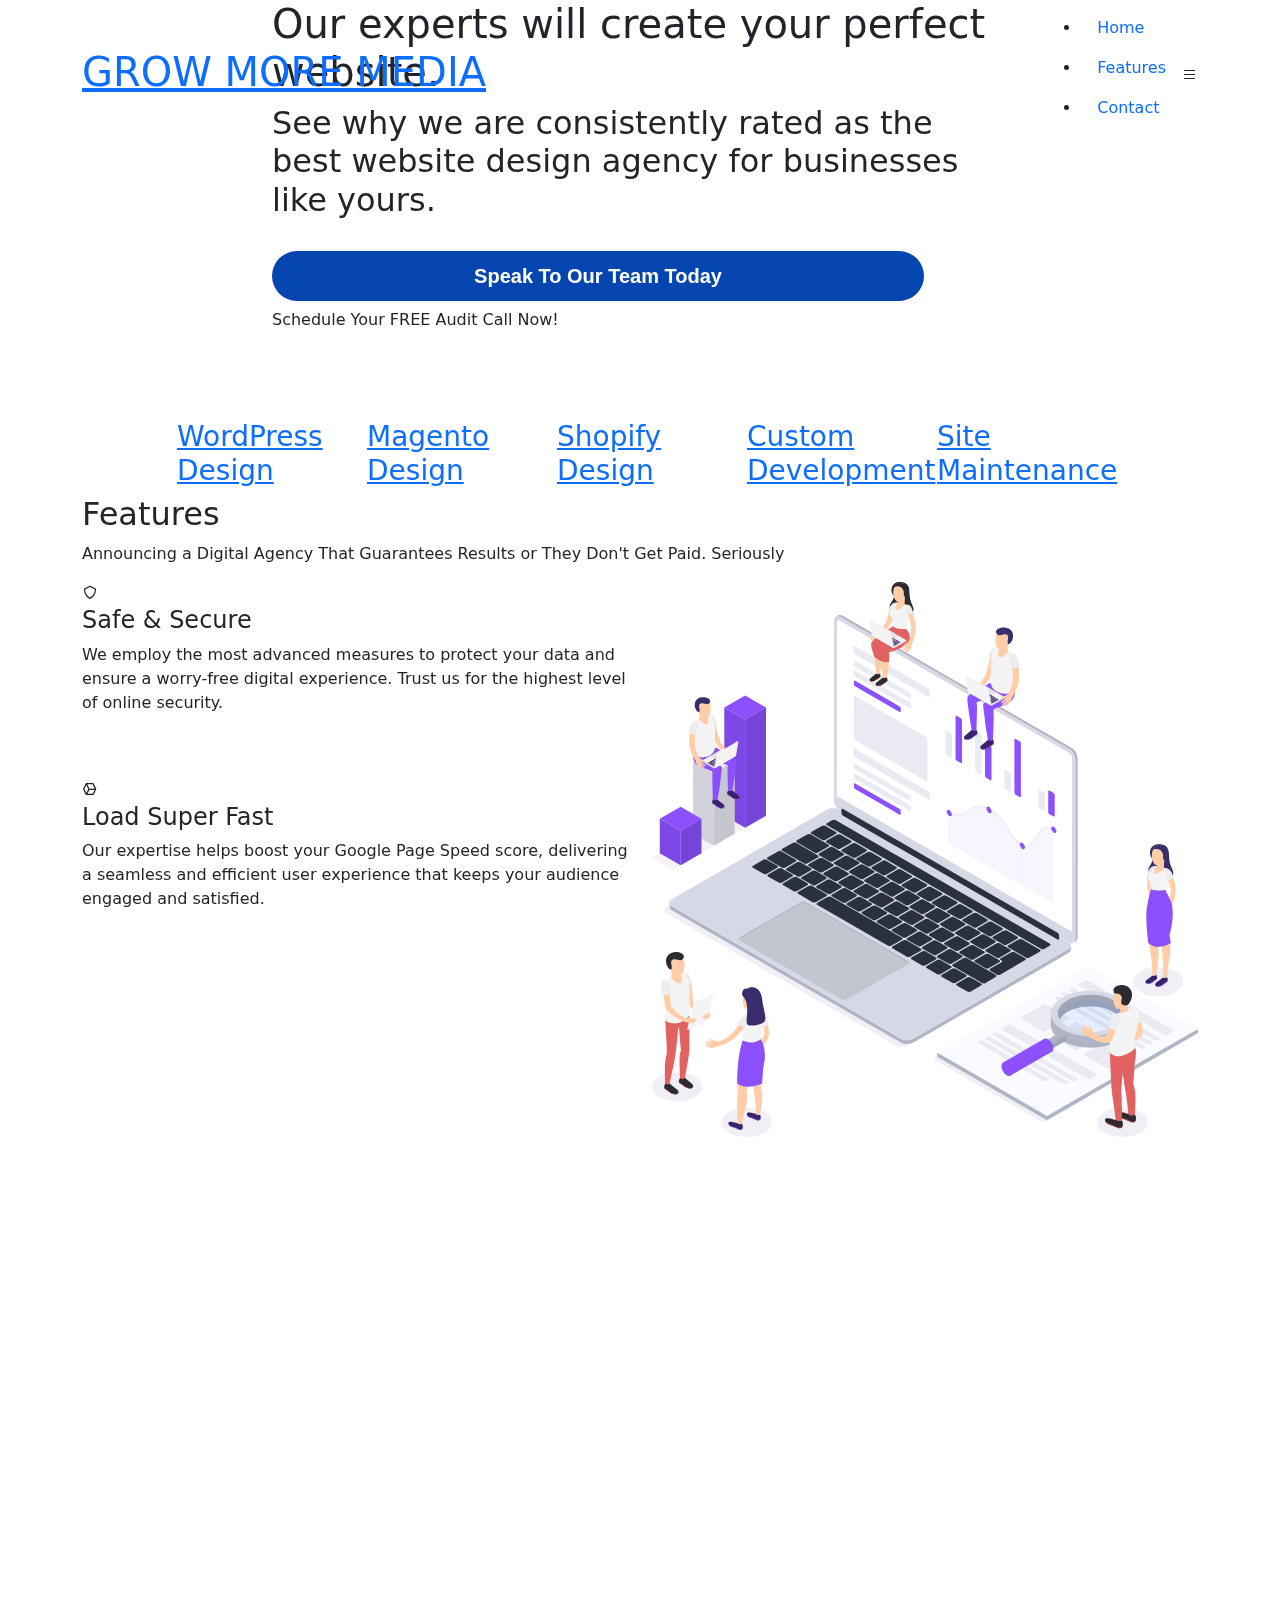
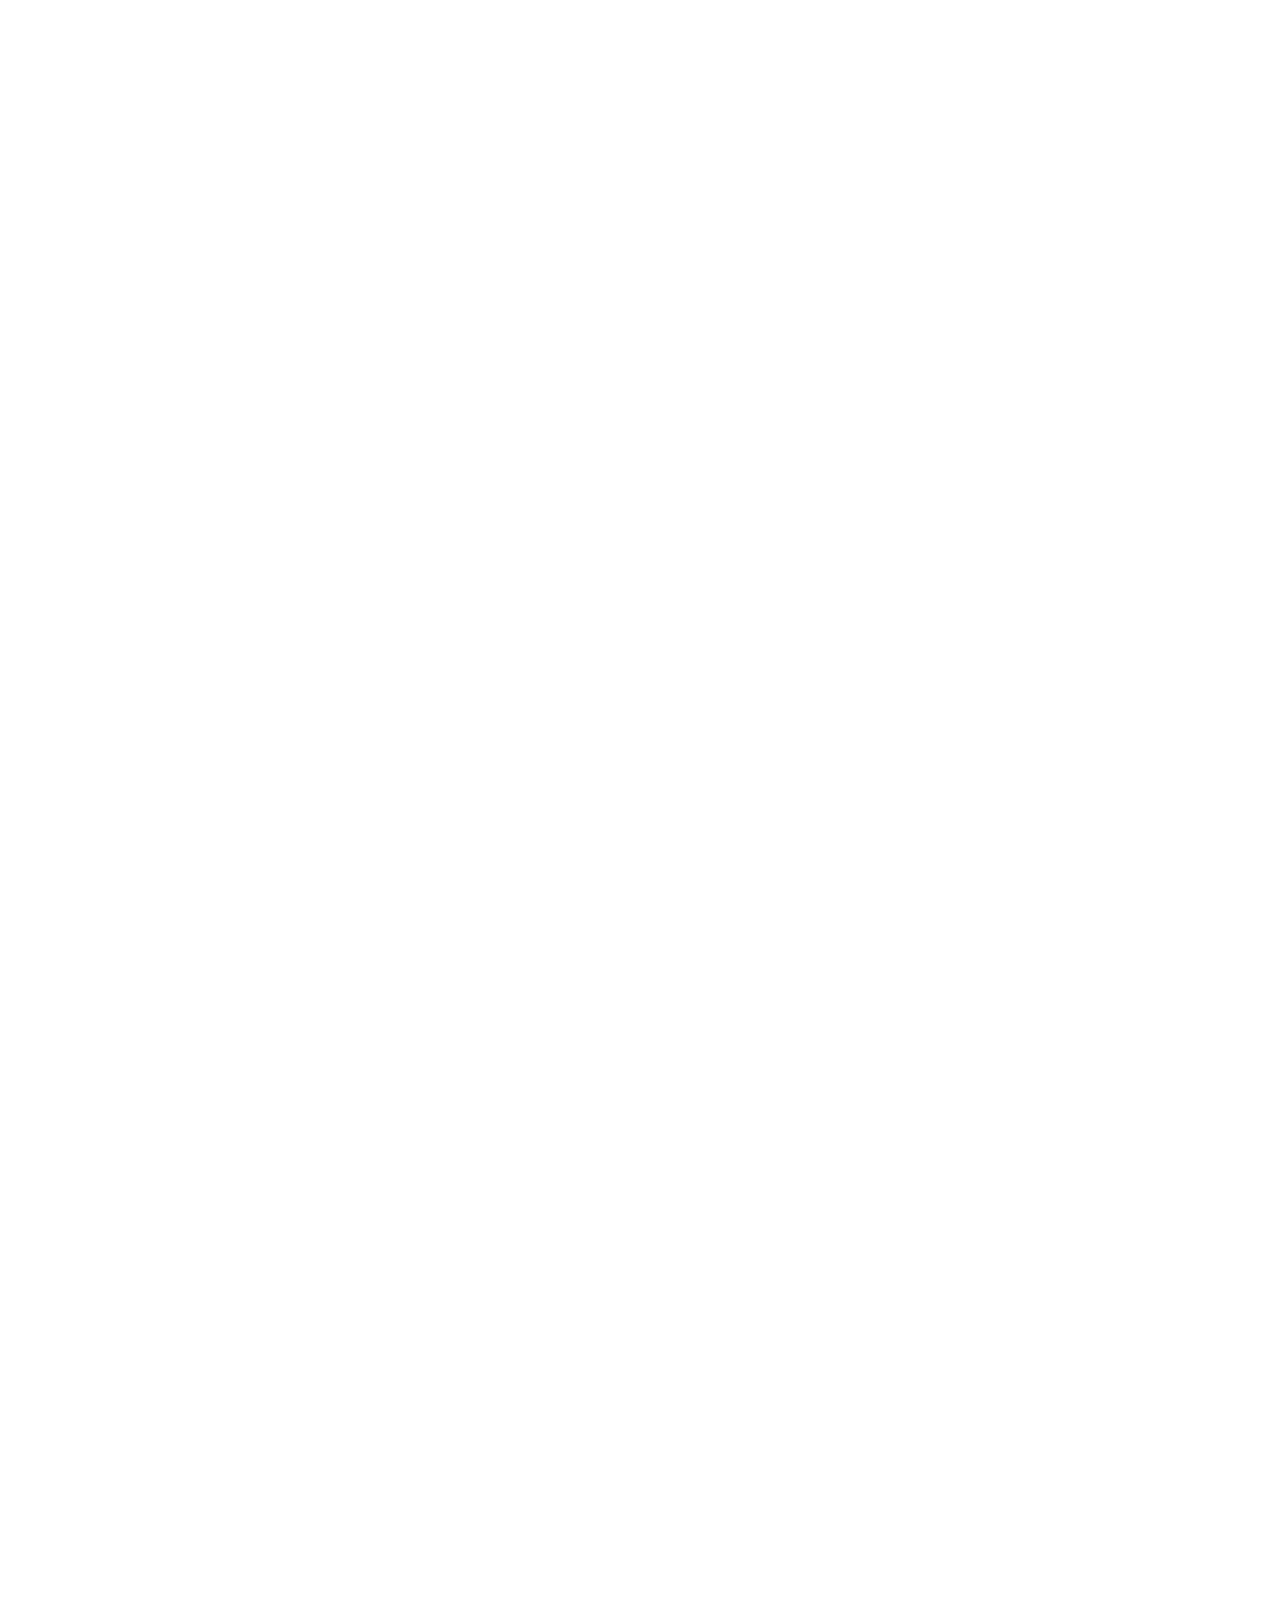
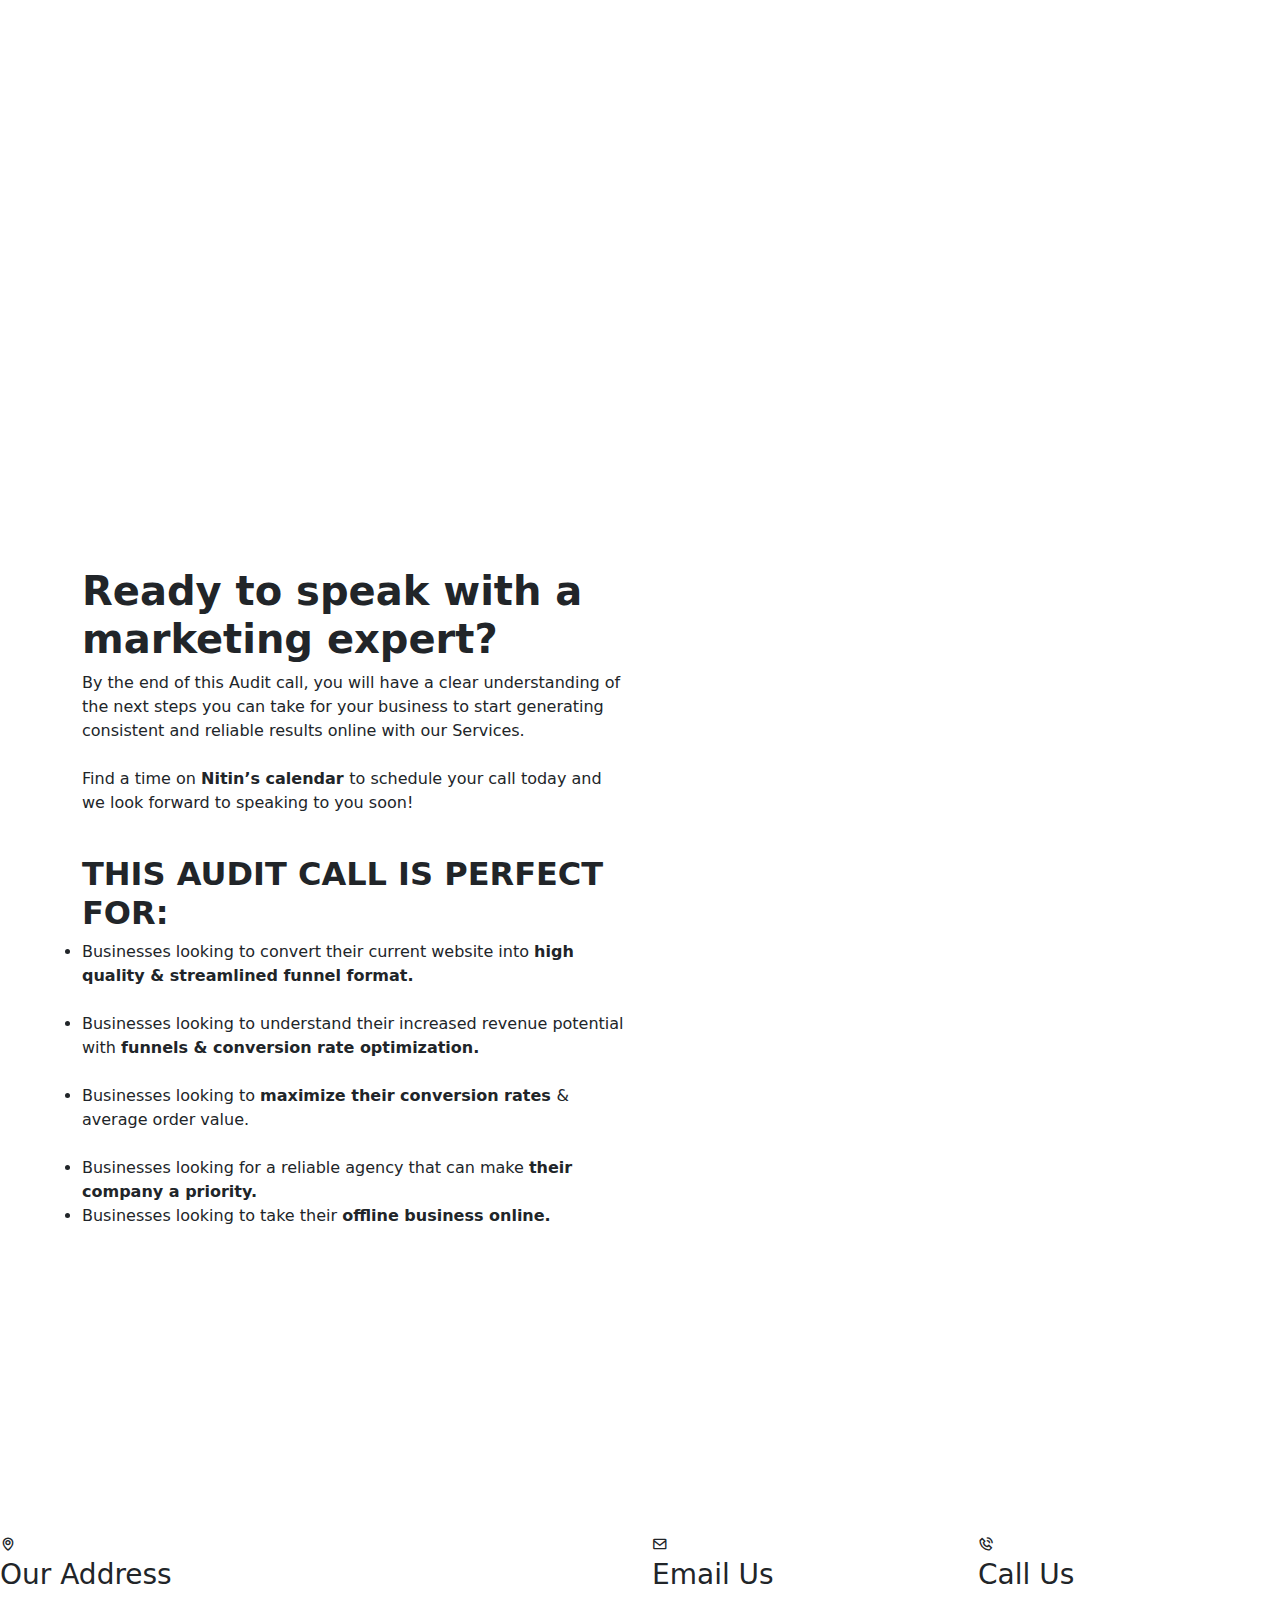
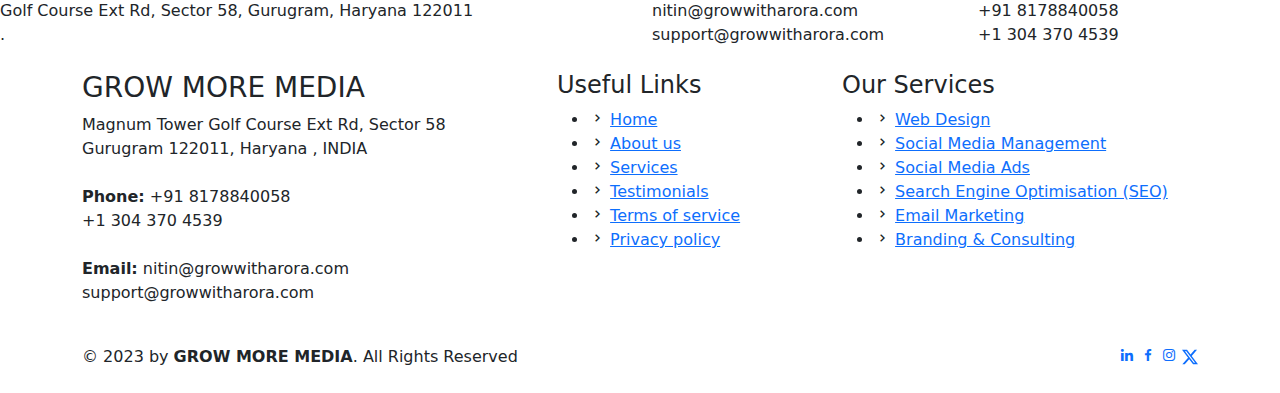
==== ads.html @ 499dd0e8 "Add files via upload" ====
<!DOCTYPE html>
<html lang="en">

<head>
  <meta charset="utf-8">
  <meta content="width=device-width, initial-scale=1.0" name="viewport">

  <title>GROW MORE MEDIA</title>
  <meta content="" name="description">
  <meta content="" name="keywords">

  <!-- Favicons -->
  <link href="assets/img/favicon.png" rel="icon">
  <link href="assets/img/apple-touch-icon.png" rel="apple-touch-icon">

  <!-- Google Fonts -->
  <link href="https://fonts.googleapis.com/css?family=Open+Sans:300,300i,400,400i,600,600i,700,700i|Roboto:300,300i,400,400i,500,500i,600,600i,700,700i|Poppins:300,300i,400,400i,500,500i,600,600i,700,700i" rel="stylesheet">

  <!-- Vendor CSS Files -->
  <link href="assets/vendor/aos/aos.css" rel="stylesheet">
  <link href="assets/vendor/bootstrap/css/bootstrap.min.css" rel="stylesheet">
  <link href="assets/vendor/bootstrap-icons/bootstrap-icons.css" rel="stylesheet">
  <link href="assets/vendor/boxicons/css/boxicons.min.css" rel="stylesheet">
  <link href="assets/vendor/glightbox/css/glightbox.min.css" rel="stylesheet">
  <link href="assets/vendor/swiper/swiper-bundle.min.css" rel="stylesheet">

  <!-- Template Main CSS File -->
  <link href="assets/css/style-1.css" rel="stylesheet">

  <!-- =======================================================
  * Template Name: Techie - v4.7.0
  * Template URL: https://bootstrapmade.com/techie-free-skin-bootstrap-3/
  * Author: BootstrapMade.com
  * License: https://bootstrapmade.com/license/
  ======================================================== -->
</head>

<body>

  <!-- ======= Header ======= -->
  <header id="header" class="fixed-top ">
    <div class="container d-flex align-items-center justify-content-between">
      <h1 class="logo"><a href="index.html">GROW MORE MEDIA</a></h1>
      <!-- Uncomment below if you prefer to use an image logo -->
      <!-- <a href="index.html" class="logo"><img src="assets/img/logo.png" alt="" class="img-fluid"></a>-->

      <nav id="navbar" class="navbar">
        <ul>
          <li><a class="nav-link scrollto active" href="#hero">Home</a></li>
          <li><a class="nav-link scrollto active" href="#features">Features</a></li>
          <li><a class="nav-link scrollto" href="#talk">Contact</a></li>
          
        </ul>
        <i class="bi bi-list mobile-nav-toggle"></i>
      </nav><!-- .navbar -->

    </div>
  </header><!-- End Header -->

   <!-- ======= Hero Section ======= -->
   <section id="hero" class="d-flex align-items-center justify-content-center">
    <div class="container" data-aos="fade-up">

      <div class="row justify-content-center" data-aos="fade-up" data-aos-delay="150">
        <div class="col-xl-8 col-lg-10">
          <h1>Our experts will create your perfect website<span>.</span></h1>
          <h2>See why we are consistently rated as the best website design agency for businesses like yours.</h2>
<br>
          <a href="#talk" target="-blank" style="all:unset;font-family:Helvetica,Arial,sans-serif;display:inline-block;width:75%;white-space:nowrap;overflow:hidden;text-overflow:ellipsis;background-color:#0445AF;color:#FFFFFF;font-size:20px;border-radius:25px;padding:0 50px;font-weight:bold;height:50px;cursor:pointer;line-height:50px;text-align:center;margin:0;text-decoration:none;"> <b> Speak To Our Team Today </b></a>
          <p>Schedule Your FREE Audit Call Now!</p>
        
        </div>
      </div>

      <div class="row gy-4 mt-5 justify-content-center" data-aos="zoom-in" data-aos-delay="250">
        <div class="col-xl-2 col-md-4">
          <div class="icon-box">
            <i class="ri-store-line"></i>
            <h3><a href="">WordPress Design</a></h3>
 
          </div>
        </div>
        <div class="col-xl-2 col-md-4">
          <div class="icon-box">
            <i class="ri-bar-chart-box-line"></i>
            <h3><a href="">Magento Design</a></h3>
          </div>
        </div>
        <div class="col-xl-2 col-md-4">
          <div class="icon-box">
            <i class="ri-calendar-todo-line"></i>
            <h3><a href="">Shopify Design</a></h3>
          </div>
        </div>
        <div class="col-xl-2 col-md-4">
          <div class="icon-box">
            <i class="ri-paint-brush-line"></i>
            <h3><a href="">Custom Development</a></h3>
          </div>
        </div>
        <div class="col-xl-2 col-md-4">
          <div class="icon-box">
            <i class="ri-database-2-line"></i>
            <h3><a href="">Site Maintenance</a></h3>
          </div>
        </div>
      </div>

    </div>
  </section><!-- End Hero -->

  <main id="main">

       
     <!-- ======= Features Section ======= -->
     <section id="features" class="features">
      <div class="container" data-aos="fade-up">

        <div class="section-title">
          <h2>Features</h2>
          <p>Announcing a Digital Agency That Guarantees Results or They Don't Get Paid. Seriously</p>

        </div>

        <div class="row">
          <div class="col-lg-6 order-2 order-lg-1 d-flex flex-column align-items-lg-center">
            <div class="icon-box mt-5 mt-lg-0" data-aos="fade-up" data-aos-delay="100">
              <i class="bx bx-shield"></i>
              <h4>Safe & Secure</h4>
              <p>We employ the most advanced measures to protect your data and ensure a worry-free digital experience. Trust us for the highest level of online security.</p>
            </div>
            <div class="icon-box mt-5" data-aos="fade-up" data-aos-delay="200">
              <i class="bx bx-cube-alt"></i>
              <h4>Load Super Fast</h4>
              <p>Our expertise helps boost your Google Page Speed score, delivering a seamless and efficient user experience that keeps your audience engaged and satisfied.</p>
            </div>
            <div class="icon-box mt-5" data-aos="fade-up" data-aos-delay="300">
              <i class="bi bi-person-workspace"></i>
              <h4>Track Your Visitors</h4>
              <p>Google Analytics gives profound insights into your website's audience. Monitor user behavior, track performance metrics, and make data-driven decisions to enhance your online presence.

              </p>
            </div>
            <div class="icon-box mt-5" data-aos="fade-up" data-aos-delay="400">
              <i class="bi bi-person-circle"></i>
              <h4>Ongoing Support</h4>
              <p>Prefer to be hands-off? Ask about our simple & affordable support plans.
Don't hesitate to send a private message or an email for any inquiry.</p>
            </div>
          </div>
          <div class="image col-lg-6 order-1 order-lg-2 " data-aos="zoom-in" data-aos-delay="100">
            <img src="assets/img/features.svg" alt="" class="img-fluid">
          </div>
        </div>

      </div>
    </section><!-- End Features Section -->

       <!-- ======= About Section ======= -->
       <section id="about" class="about">
        <div class="container" data-aos="fade-up">
  
          <div class="row">
            <div class="col-lg-6  order-lg-1" data-aos="fade-left" data-aos-delay="100">
              <img src="assets/img/about.jpg" class="img-fluid" alt="">
            </div>
            <div class="col-lg-6 pt-4 pt-lg-0  order-lg-2 content" data-aos="fade-right" data-aos-delay="100">
              <h3>Voluptatem dignissimos provident quasi corporis voluptates sit assumenda.</h3>
              <p class="fst-italic">
                Lorem ipsum dolor sit amet, consectetur adipiscing elit, sed do eiusmod tempor incididunt ut labore et dolore
                magna aliqua.
              </p>
              <ul>
                <li><i class="ri-check-double-line"></i> Ullamco laboris nisi ut aliquip ex ea commodo consequat.</li>
                <li><i class="ri-check-double-line"></i> Duis aute irure dolor in reprehenderit in voluptate velit.</li>
                <li><i class="ri-check-double-line"></i> Ullamco laboris nisi ut aliquip ex ea commodo consequat. Duis aute irure dolor in reprehenderit in voluptate trideta storacalaperda mastiro dolore eu fugiat nulla pariatur.</li>
              </ul>
              <p>
                Ullamco laboris nisi ut aliquip ex ea commodo consequat. Duis aute irure dolor in reprehenderit in voluptate
                velit esse cillum dolore eu fugiat nulla pariatur. Excepteur sint occaecat cupidatat non proident
              </p>
            </div>
  
           
  
          </div>
  
        </div>
      </section><!-- End About Section -->
      
    <!-- ======= About Section ======= -->
    <section id="about" class="about">
      <div class="container" data-aos="fade-up">

        <div class="row">
          <div class="col-lg-6 order-1 order-lg-2" data-aos="fade-left" data-aos-delay="100">
            <img src="assets/img/about.jpg" class="img-fluid" alt="">
          </div>
          <div class="col-lg-6 pt-4 pt-lg-0 order-2 order-lg-1 content" data-aos="fade-right" data-aos-delay="100">
            <h3>Voluptatem dignissimos provident quasi corporis voluptates sit assumenda.</h3>
            <p class="fst-italic">
              Lorem ipsum dolor sit amet, consectetur adipiscing elit, sed do eiusmod tempor incididunt ut labore et dolore
              magna aliqua.
            </p>
            <ul>
              <li><i class="ri-check-double-line"></i> Ullamco laboris nisi ut aliquip ex ea commodo consequat.</li>
              <li><i class="ri-check-double-line"></i> Duis aute irure dolor in reprehenderit in voluptate velit.</li>
              <li><i class="ri-check-double-line"></i> Ullamco laboris nisi ut aliquip ex ea commodo consequat. Duis aute irure dolor in reprehenderit in voluptate trideta storacalaperda mastiro dolore eu fugiat nulla pariatur.</li>
            </ul>
            <p>
              Ullamco laboris nisi ut aliquip ex ea commodo consequat. Duis aute irure dolor in reprehenderit in voluptate
              velit esse cillum dolore eu fugiat nulla pariatur. Excepteur sint occaecat cupidatat non proident
            </p>
          </div>
        </div>

      </div>
    </section><!-- End About Section -->

    <!-- ======= About Section ======= -->
    <section id="about" class="about">
      <div class="container" data-aos="fade-up">

        <div class="row">
          <div class="col-lg-6  order-lg-1" data-aos="fade-left" data-aos-delay="100">
            <img src="assets/img/about.jpg" class="img-fluid" alt="">
          </div>
          <div class="col-lg-6 pt-4 pt-lg-0  order-lg-2 content" data-aos="fade-right" data-aos-delay="100">
            <h3>Voluptatem dignissimos provident quasi corporis voluptates sit assumenda.</h3>
            <p class="fst-italic">
              Lorem ipsum dolor sit amet, consectetur adipiscing elit, sed do eiusmod tempor incididunt ut labore et dolore
              magna aliqua.
            </p>
            <ul>
              <li><i class="ri-check-double-line"></i> Ullamco laboris nisi ut aliquip ex ea commodo consequat.</li>
              <li><i class="ri-check-double-line"></i> Duis aute irure dolor in reprehenderit in voluptate velit.</li>
              <li><i class="ri-check-double-line"></i> Ullamco laboris nisi ut aliquip ex ea commodo consequat. Duis aute irure dolor in reprehenderit in voluptate trideta storacalaperda mastiro dolore eu fugiat nulla pariatur.</li>
            </ul>
            <p>
              Ullamco laboris nisi ut aliquip ex ea commodo consequat. Duis aute irure dolor in reprehenderit in voluptate
              velit esse cillum dolore eu fugiat nulla pariatur. Excepteur sint occaecat cupidatat non proident
            </p>
          </div>

         

        </div>

      </div>
    </section><!-- End About Section -->

 <!-- ======= About Section ======= -->
 <section id="about" class="about">
  <div class="container" data-aos="fade-up">

    <div class="row">
      <div class="col-lg-6 order-1 order-lg-2" data-aos="fade-left" data-aos-delay="100">
        <img src="assets/img/about.jpg" class="img-fluid" alt="">
      </div>
      <div class="col-lg-6 pt-4 pt-lg-0 order-2 order-lg-1 content" data-aos="fade-right" data-aos-delay="100">
        <h3>Voluptatem dignissimos provident quasi corporis voluptates sit assumenda.</h3>
        <p class="fst-italic">
          Lorem ipsum dolor sit amet, consectetur adipiscing elit, sed do eiusmod tempor incididunt ut labore et dolore
          magna aliqua.
        </p>
        <ul>
          <li><i class="ri-check-double-line"></i> Ullamco laboris nisi ut aliquip ex ea commodo consequat.</li>
          <li><i class="ri-check-double-line"></i> Duis aute irure dolor in reprehenderit in voluptate velit.</li>
          <li><i class="ri-check-double-line"></i> Ullamco laboris nisi ut aliquip ex ea commodo consequat. Duis aute irure dolor in reprehenderit in voluptate trideta storacalaperda mastiro dolore eu fugiat nulla pariatur.</li>
        </ul>
        <p>
          Ullamco laboris nisi ut aliquip ex ea commodo consequat. Duis aute irure dolor in reprehenderit in voluptate
          velit esse cillum dolore eu fugiat nulla pariatur. Excepteur sint occaecat cupidatat non proident
        </p>
      </div>
    </div>

  </div>
</section><!-- End About Section -->
     <!-- ======= About Section ======= -->
     <section id="about" class="about">
      <div class="container" data-aos="fade-up">

        <div class="row">
          <div class="col-lg-6  order-lg-1" data-aos="fade-left" data-aos-delay="100">
            <img src="assets/img/about.jpg" class="img-fluid" alt="">
          </div>
          <div class="col-lg-6 pt-4 pt-lg-0  order-lg-2 content" data-aos="fade-right" data-aos-delay="100">
            <h3>Voluptatem dignissimos provident quasi corporis voluptates sit assumenda.</h3>
            <p class="fst-italic">
              Lorem ipsum dolor sit amet, consectetur adipiscing elit, sed do eiusmod tempor incididunt ut labore et dolore
              magna aliqua.
            </p>
            <ul>
              <li><i class="ri-check-double-line"></i> Ullamco laboris nisi ut aliquip ex ea commodo consequat.</li>
              <li><i class="ri-check-double-line"></i> Duis aute irure dolor in reprehenderit in voluptate velit.</li>
              <li><i class="ri-check-double-line"></i> Ullamco laboris nisi ut aliquip ex ea commodo consequat. Duis aute irure dolor in reprehenderit in voluptate trideta storacalaperda mastiro dolore eu fugiat nulla pariatur.</li>
            </ul>
            <p>
              Ullamco laboris nisi ut aliquip ex ea commodo consequat. Duis aute irure dolor in reprehenderit in voluptate
              velit esse cillum dolore eu fugiat nulla pariatur. Excepteur sint occaecat cupidatat non proident
            </p>
          </div>

         

        </div>

      </div>
    </section><!-- End About Section -->

  


     <!-- ======= Frequently Asked Questions Section ======= -->
     <section id="faq" class="faq">
      <div class="container" data-aos="fade-up">

        <div class="section-title">
          <h2>Frequently Asked Questions</h2>
        </div>

        <div class="faq-list">
          <ul>
            <li data-aos="fade-up" data-aos="fade-up" data-aos-delay="100">
              <i class="bx bx-help-circle icon-help"></i> <a data-bs-toggle="collapse" class="collapse" data-bs-target="#faq-list-1">What does a Digital Marketing Agency actually do? <i class="bx bx-chevron-down icon-show"></i><i class="bx bx-chevron-up icon-close"></i></a>
              <div id="faq-list-1" class="collapse show" data-bs-parent=".faq-list">
                <p>
                  A reliable digital marketing agency takes the time to deeply understand your business. They analyze your website traffic and determine the optimal online marketing platforms to invest in. Continuous evaluation is a vital part of their strategy to ensure you strike the right balance between marketing spend and results.<br><br>

At Grow More Media, we go beyond maintaining this balance. Our objective is to outperform your competitors, convert website visitors into buyers, and deliver the highest possible ROI using highly effective marketing strategies
                </p>
              </div>
            </li>

            <li data-aos="fade-up" data-aos-delay="200">
              <i class="bx bx-help-circle icon-help"></i> <a data-bs-toggle="collapse" data-bs-target="#faq-list-2" class="collapsed">How can I be certain that my investment will yield returns? <i class="bx bx-chevron-down icon-show"></i><i class="bx bx-chevron-up icon-close"></i></a>
              <div id="faq-list-2" class="collapse" data-bs-parent=".faq-list">
                <p>
                 We back our claims with action and provide substantial guarantees that set us apart from other marketing agencies. Explore our specific service pages to learn more about the assurances we provide.
                </p>
              </div>
            </li>

            <li data-aos="fade-up" data-aos-delay="300">
              <i class="bx bx-help-circle icon-help"></i> <a data-bs-toggle="collapse" data-bs-target="#faq-list-3" class="collapsed">Do you work with big or small companies? <i class="bx bx-chevron-down icon-show"></i><i class="bx bx-chevron-up icon-close"></i></a>
              <div id="faq-list-3" class="collapse" data-bs-parent=".faq-list">
                <p>
Are you genuinely committed to scaling your operations and dominating your market space? We are here to collaborate with you.<br><br>

Would you like to integrate with a team of marketers, **digital strategists**, designers, and developers who are dedicated to helping you exceed your growth objectives and achieve a remarkable ROI, the kind that will have you proclaiming your success? We are the team for you.
 
<br><br>
Do you recognize the value of investing $1 to generate $5? We are aligned with your vision?<br><br>

Company size is no barrier. Our clientele spans a spectrum, ranging from small, local businesses with fewer than 5 employees to large multinational corporations with a workforce of hundreds, spread across the globe.
                </p>
              </div>
            </li>

            <li data-aos="fade-up" data-aos-delay="400">
              <i class="bx bx-help-circle icon-help"></i> <a data-bs-toggle="collapse" data-bs-target="#faq-list-4" class="collapsed">Can you guarantee results?  <i class="bx bx-chevron-down icon-show"></i><i class="bx bx-chevron-up icon-close"></i></a>
              <div id="faq-list-4" class="collapse" data-bs-parent=".faq-list">
                <p>
                 We provide assurances for every traffic source we utilize, be it Google Ads, Facebook marketing, or SEO. Our commitment is backed by action; if we don't achieve our mutually agreed targets, we stand by not getting compensated.
                </p>
              </div>
            </li>

            <li data-aos="fade-up" data-aos-delay="500">
              <i class="bx bx-help-circle icon-help"></i> <a data-bs-toggle="collapse" data-bs-target="#faq-list-5" class="collapsed">What's involved with digital marketing? <i class="bx bx-chevron-down icon-show"></i><i class="bx bx-chevron-up icon-close"></i></a>
              <div id="faq-list-5" class="collapse" data-bs-parent=".faq-list">
                <p>
                  This question is like asking 'How long is a piece of string'—there's no definitive answer. It all depends on YOUR BUSINESS. We treat each business uniquely because no two businesses, even in the same industry, are identical.<br><br>

Consider your business and that of your main competitor. While you target the same audience and offer similar products or services, the similarities end there. Their website is different—possibly older or newer than yours. They might have more or fewer backlinks, and their conversion rates may be better or worse than yours. A strategy involving intensive link building and content marketing could be perfect for you, whereas your competitor might benefit more from investing in Google Ads. The differences are numerous.<br><br>
The main point is that we understand one size DOES NOT fit all. That's why we craft personalized strategies for each client to suit their specific needs. Our objective is to elevate their online presence to new heights, and we'll employ any means necessary to achieve that goal. </p>
              </div>
            </li>

          </ul>
        </div>

      </div>
    </section><!-- End Frequently Asked Questions Section -->


<!-- ======= Talk Section ======= -->
<section id="talk" class="talk">

  <div class="container">
    <div class="row">

      <div class=" section-title col-md-6" style="text-align: left;">

        <h1> <b> Ready to speak with a  marketing expert? </b> </h1>
         
  
<p>By the end of this Audit call, you will have a clear understanding of the next steps you can take for your business to start generating consistent and reliable results online with our Services. <br><br>
  Find a time on <b> Nitin’s calendar </b> to schedule your call today and we look forward to speaking to you soon!</p><br>

<h2> <b> THIS AUDIT CALL IS PERFECT FOR: </b> </h2>



  <li style="text-align: left;">Businesses looking to convert their current website into <b> high quality & streamlined funnel format. </b> </li><br>
 
  <li style="text-align: left;">​Businesses looking to understand their increased revenue potential with <b> funnels & conversion rate optimization. </b> </li><br>
  <li style="text-align: left;">​Businesses looking to <b>maximize their conversion rates </b> & average order value. </li><br>
  <li style="text-align: left;">​Businesses looking for a reliable agency that can make <b> their company a priority. </b> </li>
  <li style="text-align: left;">​Businesses looking to take their <b>offline business online. </b> </li><br>
</div>
      <div class="col-md-6">
    <!-- Calendly inline widget begin -->
<div class="calendly-inline-widget" data-url="https://calendly.com/chandraketu2030/30min" style="min-width:320px;height:920px;"></div>
<script type="text/javascript" src="https://assets.calendly.com/assets/external/widget.js" async></script>
<!-- Calendly inline widget end -->
      </div>

    </div>      
  </div>
</section><!-- End Talk Section -->

    <!-- ======= Contact Section ======= -->
    <section id="contact" class="contact section-bg">
      <div class="container" data-aos="fade-up">

        <div class="section-title">
          <h2>Contact Us</h2> 
       
          </div>      
        </div>

        <div class="row">
          <div class="col-lg-6">
            <div class="info-box mb-4">
              <i class="bx bx-map"></i>
              <h3>Our Address</h3>
              <p>Golf Course Ext Rd, Sector 58, Gurugram, Haryana 122011  <br>.</p>
            </div>
          </div>

          <div class="col-lg-3 col-md-6">
            <div class="info-box  mb-4">
              <i class="bx bx-envelope"></i>
              <h3>Email Us</h3>
              <p>nitin@growwitharora.com<br>
support@growwitharora.com<br> </p>
            </div>
          </div>

          <div class="col-lg-3 col-md-6">
            <div class="info-box  mb-4">
              <i class="bx bx-phone-call"></i>
              <h3>Call Us</h3>
              <p>+91 8178840058 <br> +1 304 370 4539 </p>
            </div>
          </div>

        </div>

      </div>
    </section><!-- End Contact Section -->

  </main><!-- End #main -->
  <!-- ======= Footer ======= -->
  <footer id="footer">

    <div class="footer-top">
      <div class="container">
        <div class="row">

          <div class="col-lg-5 col-md-5 footer-contact">
            <h3>GROW MORE MEDIA</h3>
            <p>
             
              Magnum Tower
              Golf Course Ext Rd, Sector 58 <br> 
              Gurugram 122011, Haryana , INDIA <br> <br>
              
              <strong>Phone:</strong> +91 8178840058<br>
              +1 304 370 4539 <br><br>
              <strong>Email:</strong> nitin@growwitharora.com<br>
support@growwitharora.com<br>
            </p>
          </div>

          <div class="col-lg-3 col-md-3 footer-links">
            <h4>Useful Links</h4>
            <ul>
              <li><i class="bx bx-chevron-right"></i> <a href="#hero">Home</a></li>
              <li><i class="bx bx-chevron-right"></i> <a href="#about">About us</a></li>
              <li><i class="bx bx-chevron-right"></i> <a href="#services">Services</a></li>
              <li><i class="bx bx-chevron-right"></i> <a href="#testimonials">Testimonials</a></li>
              <li><i class="bx bx-chevron-right"></i> <a href="terms.html">Terms of service</a></li>
              <li><i class="bx bx-chevron-right"></i> <a href="privacy.html">Privacy policy</a></li>
            </ul>
          </div>

          <div class="col-lg-4 col-md-4 footer-links">
            <h4>Our Services</h4>
         
              <ul>
                <li><i class="bx bx-chevron-right"></i> <a href="web-design.html">Web Design</a></li>
                <li><i class="bx bx-chevron-right"></i> <a href="social-media.html">Social Media Management</a></li>
                <li><i class="bx bx-chevron-right"></i> <a href="ads.html">Social Media Ads</a></li>
                <li><i class="bx bx-chevron-right"></i> <a href="seo.html">Search Engine Optimisation (SEO)</a></li>
                <li><i class="bx bx-chevron-right"></i> <a href="email.html">Email Marketing</a></li>
                <li><i class="bx bx-chevron-right"></i> <a href="branding.html">Branding & Consulting </a></li>
              </ul>
          </div>


        </div>
      </div>
    </div>

    <div class="container">

      <div class="copyright-wrap d-md-flex py-4">
        <div class="me-md-auto text-center text-md-start">
          <div class="copyright">
            &copy;  2023 by <strong><span> GROW MORE MEDIA</span></strong>. All Rights Reserved
          </div>
          
        </div>
        <div class="social-links text-center text-md-right pt-3 pt-md-0">
          <a href="https://www.linkedin.com/in/nitin-arora-1a297316b/" class="linkedin"><i class="bx bxl-linkedin"></i></a>
          <a href="https://www.facebook.com/nitin.arora.9421/" class="facebook"><i class="bx bxl-facebook"></i></a>
          <a href="https://www.instagram.com/growwitharora/" class="instagram"><i class="bx bxl-instagram"></i></a>
          <a href="https://twitter.com/ImSujalGupta" target="-blank" class="twitter"><svg xmlns="http://www.w3.org/2000/svg" width="16" height="16" fill="currentColor" class="bi bi-twitter-x" viewBox="0 0 16 16">
            <path d="M12.6.75h2.454l-5.36 6.142L16 15.25h-4.937l-3.867-5.07-4.425 5.07H.316l5.733-6.57L0 .75h5.063l3.495 4.633L12.601.75Zm-.86 13.028h1.36L4.323 2.145H2.865l8.875 11.633Z"/>
          </svg></a>

        </div>
      </div>

    </div>
  </footer><!-- End Footer -->


  <!-- Vendor JS Files -->
  <script src="assets/vendor/purecounter/purecounter.js"></script>
  <script src="assets/vendor/aos/aos.js"></script>
  <script src="assets/vendor/bootstrap/js/bootstrap.bundle.min.js"></script>
  <script src="assets/vendor/glightbox/js/glightbox.min.js"></script>
  <script src="assets/vendor/isotope-layout/isotope.pkgd.min.js"></script>
  <script src="assets/vendor/swiper/swiper-bundle.min.js"></script>
  <script src="assets/vendor/php-email-form/validate.js"></script>

  <!-- Template Main JS File -->
  <script src="assets/js/main.js"></script>

</body>

</html>
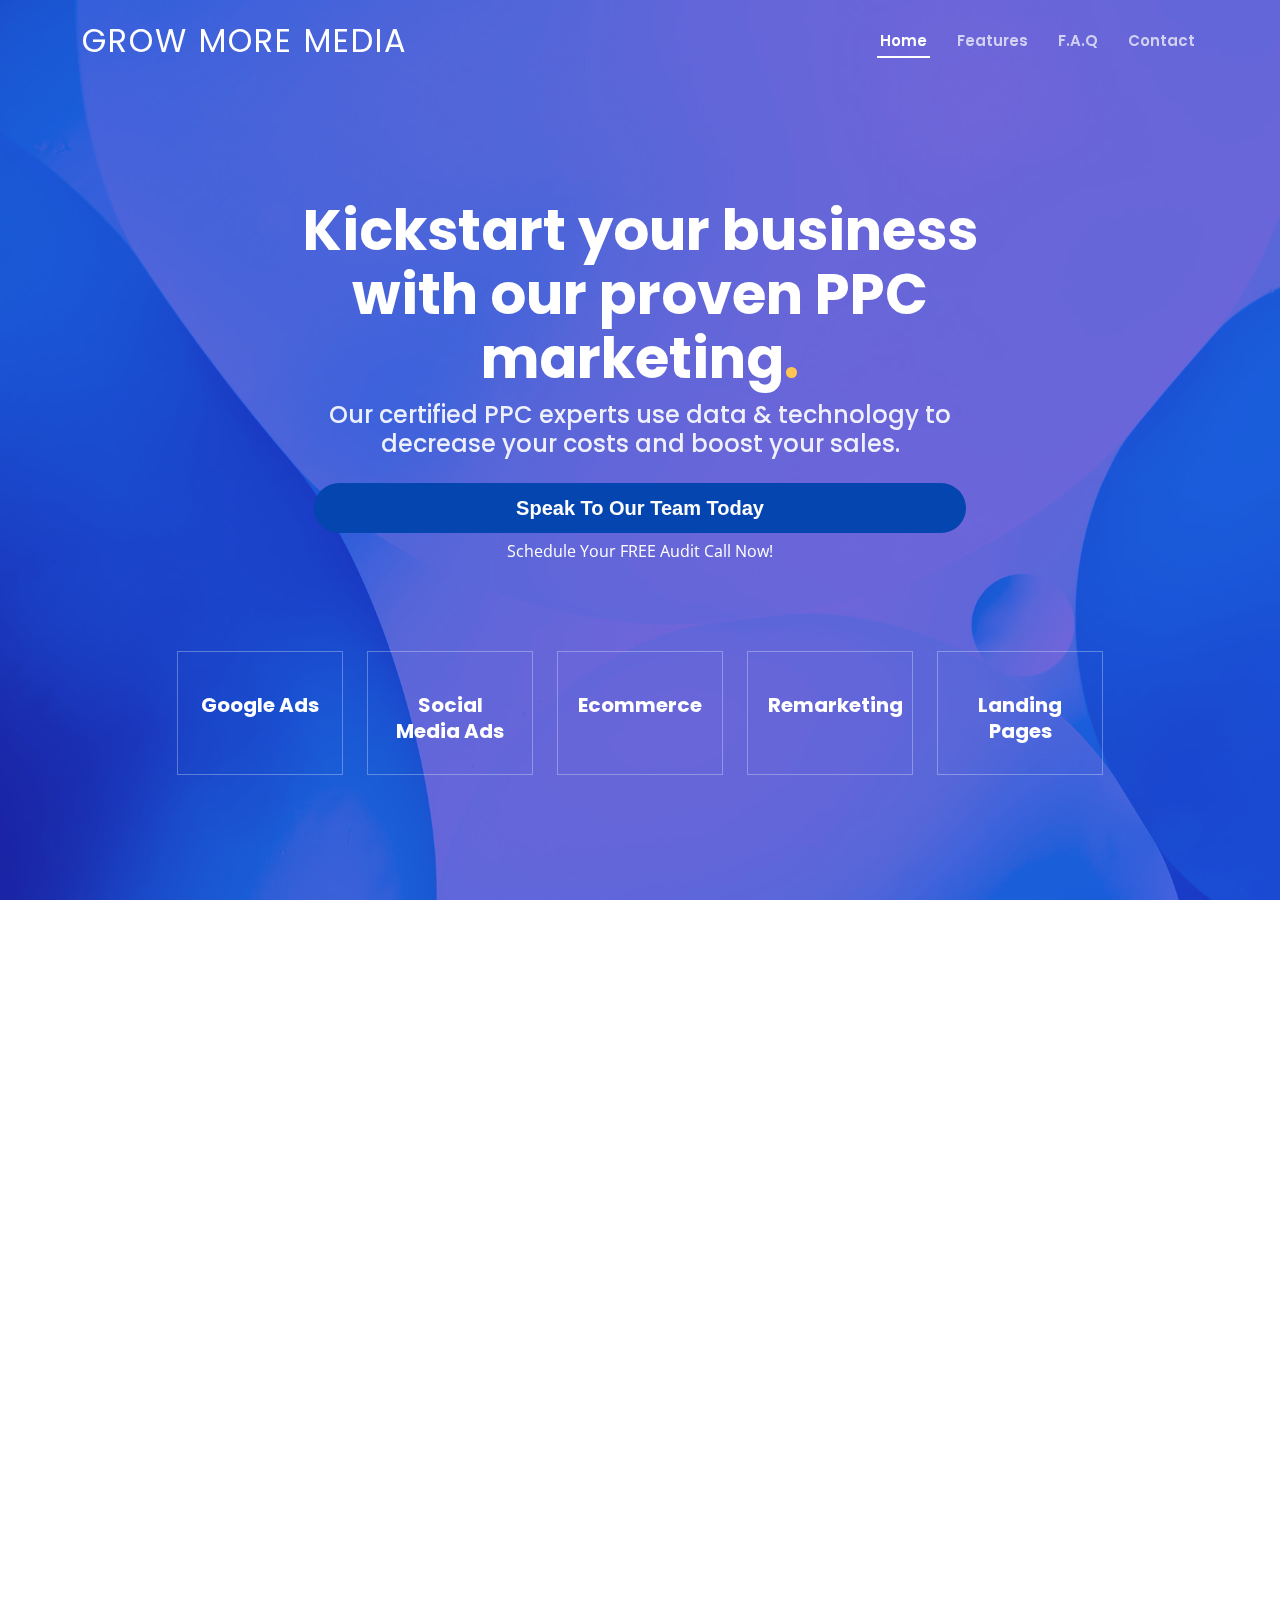
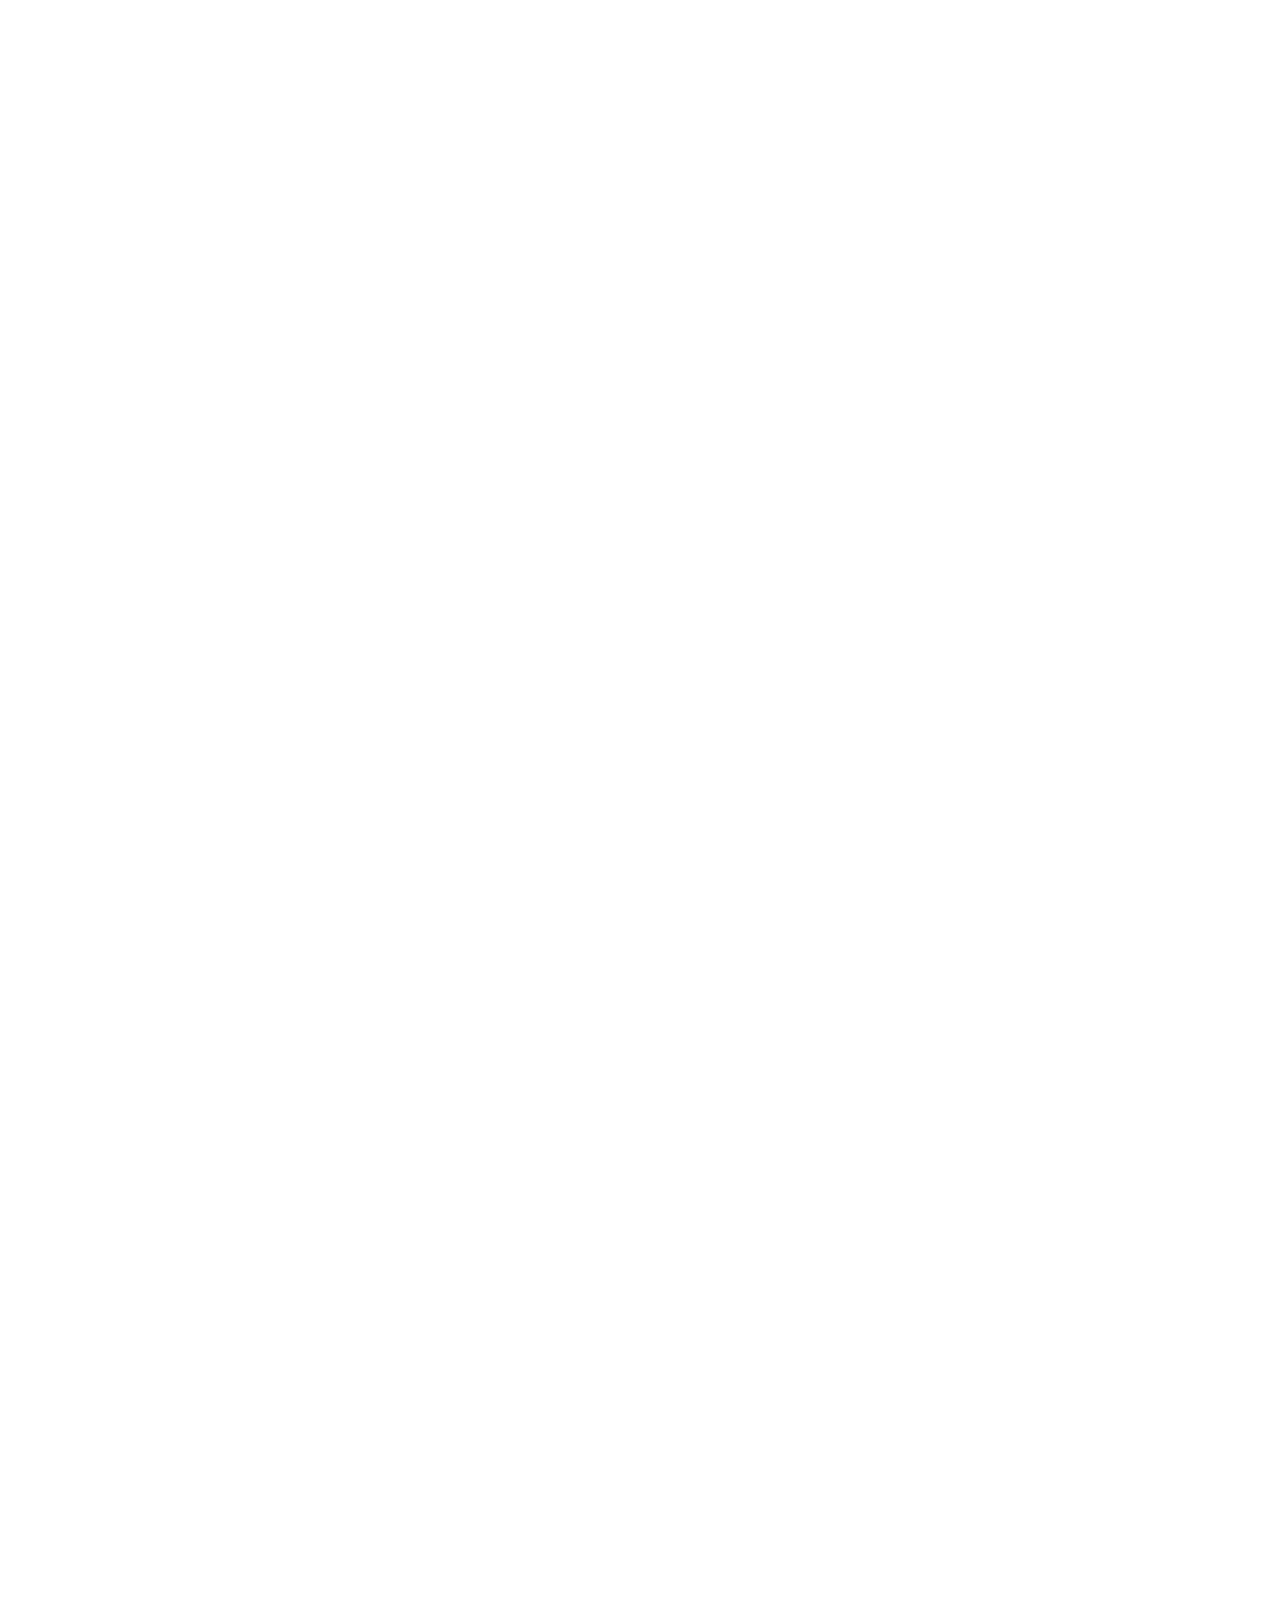
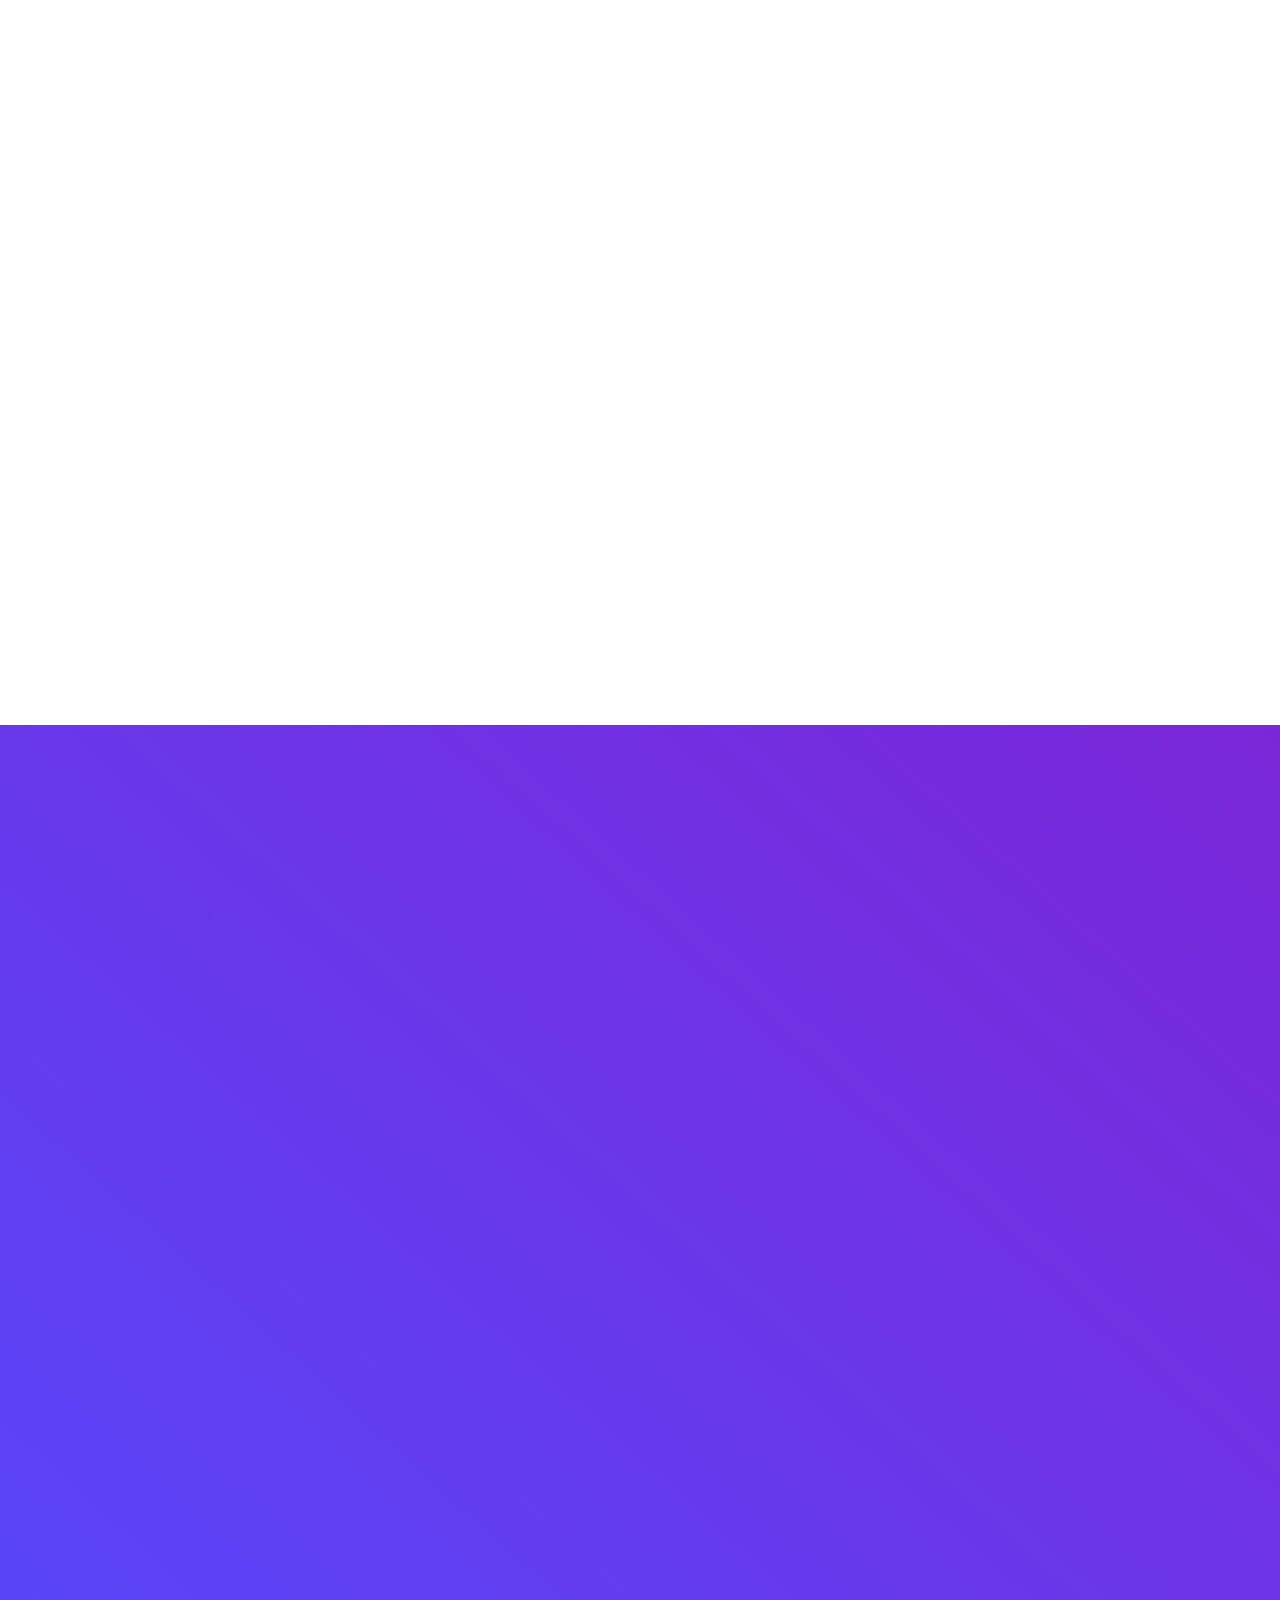
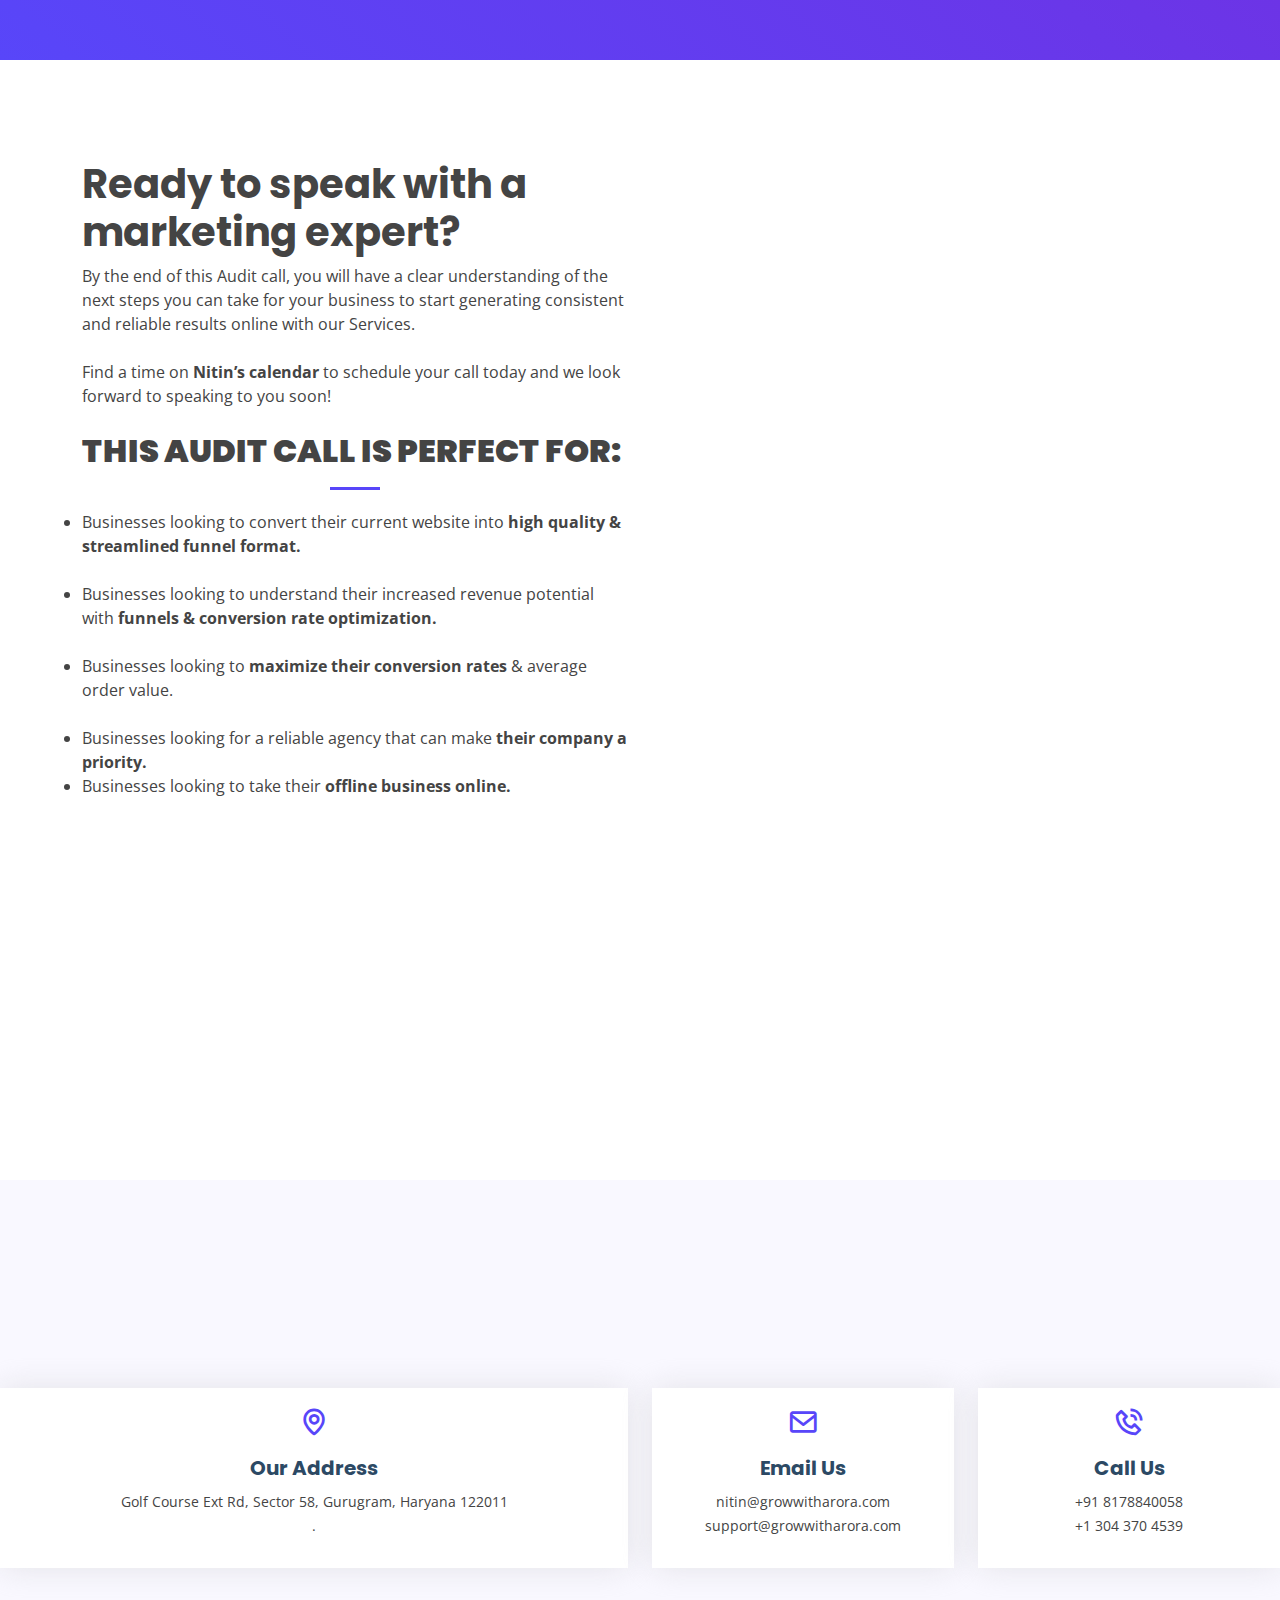
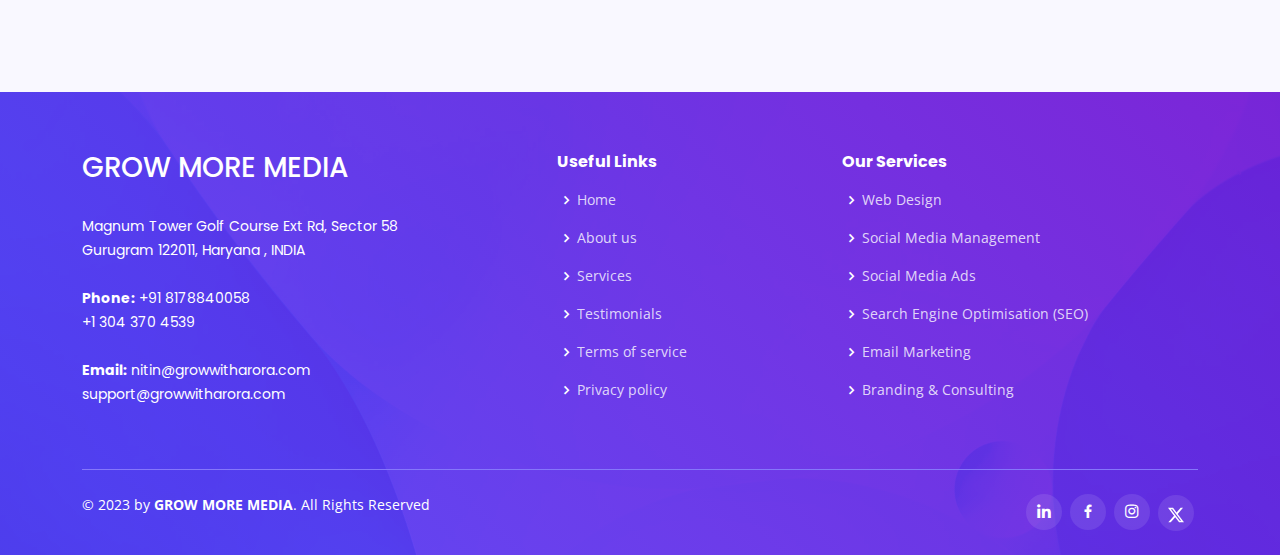
==== commit e7f91d79: "Update ads.html" ====
--- a/ads.html
+++ b/ads.html
@@ -48,6 +48,7 @@
         <ul>
           <li><a class="nav-link scrollto active" href="#hero">Home</a></li>
           <li><a class="nav-link scrollto active" href="#features">Features</a></li>
+          <li><a class="nav-link scrollto active" href="#faq">F.A.Q</a></li>
           <li><a class="nav-link scrollto" href="#talk">Contact</a></li>
           
         </ul>
@@ -63,11 +64,11 @@
 
       <div class="row justify-content-center" data-aos="fade-up" data-aos-delay="150">
         <div class="col-xl-8 col-lg-10">
-          <h1>Our experts will create your perfect website<span>.</span></h1>
-          <h2>See why we are consistently rated as the best website design agency for businesses like yours.</h2>
+          <h1>Kickstart your business with our proven PPC marketing<span>.</span></h1>
+          <h2>Our certified PPC experts use data & technology to decrease your costs and boost your sales.</h2>
 <br>
           <a href="#talk" target="-blank" style="all:unset;font-family:Helvetica,Arial,sans-serif;display:inline-block;width:75%;white-space:nowrap;overflow:hidden;text-overflow:ellipsis;background-color:#0445AF;color:#FFFFFF;font-size:20px;border-radius:25px;padding:0 50px;font-weight:bold;height:50px;cursor:pointer;line-height:50px;text-align:center;margin:0;text-decoration:none;"> <b> Speak To Our Team Today </b></a>
-          <p>Schedule Your FREE Audit Call Now!</p>
+          <p style="color: #FFFFFF;">Schedule Your FREE Audit Call Now!</p>
         
         </div>
       </div>
@@ -76,34 +77,35 @@
         <div class="col-xl-2 col-md-4">
           <div class="icon-box">
             <i class="ri-store-line"></i>
-            <h3><a href="">WordPress Design</a></h3>
+            <h3><a href="#about1">Google Ads</a></h3>
  
           </div>
         </div>
         <div class="col-xl-2 col-md-4">
           <div class="icon-box">
             <i class="ri-bar-chart-box-line"></i>
-            <h3><a href="">Magento Design</a></h3>
+            <h3><a href="#about2">Social Media Ads</a></h3>
+          </div>
+        </div>
+        <div class="col-xl-2 col-md-4">
+          <div class="icon-box">
+            <i class="ri-database-2-line"></i>
+            <h3><a href="#about3">Ecommerce</a></h3>
           </div>
         </div>
         <div class="col-xl-2 col-md-4">
           <div class="icon-box">
             <i class="ri-calendar-todo-line"></i>
-            <h3><a href="">Shopify Design</a></h3>
+            <h3><a href="#about4">Remarketing</a></h3>
           </div>
         </div>
         <div class="col-xl-2 col-md-4">
           <div class="icon-box">
             <i class="ri-paint-brush-line"></i>
-            <h3><a href="">Custom Development</a></h3>
-          </div>
-        </div>
-        <div class="col-xl-2 col-md-4">
-          <div class="icon-box">
-            <i class="ri-database-2-line"></i>
-            <h3><a href="">Site Maintenance</a></h3>
-          </div>
-        </div>
+            <h3><a href="#about5">Landing Pages</a></h3>
+          </div>
+        </div>
+        
       </div>
 
     </div>
@@ -125,27 +127,25 @@
         <div class="row">
           <div class="col-lg-6 order-2 order-lg-1 d-flex flex-column align-items-lg-center">
             <div class="icon-box mt-5 mt-lg-0" data-aos="fade-up" data-aos-delay="100">
-              <i class="bx bx-shield"></i>
-              <h4>Safe & Secure</h4>
-              <p>We employ the most advanced measures to protect your data and ensure a worry-free digital experience. Trust us for the highest level of online security.</p>
+              <i class="bi bi-bullseye"></i>
+              <h4>Target Audience</h4>
+              <p>Ad campaigns are designed to reach specific demographics, interests, or behaviors. Defining and understanding the target audience is crucial for tailoring the campaign to reach the right people.</p>
             </div>
             <div class="icon-box mt-5" data-aos="fade-up" data-aos-delay="200">
-              <i class="bx bx-cube-alt"></i>
-              <h4>Load Super Fast</h4>
-              <p>Our expertise helps boost your Google Page Speed score, delivering a seamless and efficient user experience that keeps your audience engaged and satisfied.</p>
+              <i class="bi bi-chat-right-dots-fill"></i>
+              <h4>Messaging</h4>
+              <p> Crafting a compelling message is essential. The campaign's content, copy, and visuals should effectively convey the intended message or call to action.</p>
             </div>
             <div class="icon-box mt-5" data-aos="fade-up" data-aos-delay="300">
-              <i class="bi bi-person-workspace"></i>
-              <h4>Track Your Visitors</h4>
-              <p>Google Analytics gives profound insights into your website's audience. Monitor user behavior, track performance metrics, and make data-driven decisions to enhance your online presence.
-
+              <i class="bi bi-display"></i>
+              <h4>Media and Placement</h4>
+              <p> Determining where and how the ads will be displayed is vital. This involves choosing the right advertising channels, whether it's social media, search engines, billboards, or other mediums.
               </p>
             </div>
             <div class="icon-box mt-5" data-aos="fade-up" data-aos-delay="400">
-              <i class="bi bi-person-circle"></i>
-              <h4>Ongoing Support</h4>
-              <p>Prefer to be hands-off? Ask about our simple & affordable support plans.
-Don't hesitate to send a private message or an email for any inquiry.</p>
+              <i class="bi bi-clipboard-data"></i>
+              <h4>Monitoring and Analysis</h4>
+              <p>Regular tracking and analysis of the campaign's performance is crucial. This helps in measuring the effectiveness of the campaign, making adjustments, and ensuring it meets its objectives.</p>
             </div>
           </div>
           <div class="image col-lg-6 order-1 order-lg-2 " data-aos="zoom-in" data-aos-delay="100">
@@ -157,27 +157,23 @@
     </section><!-- End Features Section -->
 
        <!-- ======= About Section ======= -->
-       <section id="about" class="about">
+       <section id="about1" class="about">
         <div class="container" data-aos="fade-up">
   
           <div class="row">
             <div class="col-lg-6  order-lg-1" data-aos="fade-left" data-aos-delay="100">
-              <img src="assets/img/about.jpg" class="img-fluid" alt="">
+              <img src="assets/img/services/download-11.png" class="img-fluid" alt="">
             </div>
             <div class="col-lg-6 pt-4 pt-lg-0  order-lg-2 content" data-aos="fade-right" data-aos-delay="100">
-              <h3>Voluptatem dignissimos provident quasi corporis voluptates sit assumenda.</h3>
+              <h3>Be there when people search for your products or services</h3>
               <p class="fst-italic">
-                Lorem ipsum dolor sit amet, consectetur adipiscing elit, sed do eiusmod tempor incididunt ut labore et dolore
-                magna aliqua.
+             <b>   66%</b>
+of buyer-intent keywords are paid clicks.
               </p>
-              <ul>
-                <li><i class="ri-check-double-line"></i> Ullamco laboris nisi ut aliquip ex ea commodo consequat.</li>
-                <li><i class="ri-check-double-line"></i> Duis aute irure dolor in reprehenderit in voluptate velit.</li>
-                <li><i class="ri-check-double-line"></i> Ullamco laboris nisi ut aliquip ex ea commodo consequat. Duis aute irure dolor in reprehenderit in voluptate trideta storacalaperda mastiro dolore eu fugiat nulla pariatur.</li>
-              </ul>
+            
               <p>
-                Ullamco laboris nisi ut aliquip ex ea commodo consequat. Duis aute irure dolor in reprehenderit in voluptate
-                velit esse cillum dolore eu fugiat nulla pariatur. Excepteur sint occaecat cupidatat non proident
+                People use Google to search every day. Your ads can appear the moment somebody is looking for your products or services.
+               <br><br>Drive site traffic, get more calls and generate more sales for your business. Set a budget that works for your business and partner with Grow More Media to find the right customers.
               </p>
             </div>
   
@@ -189,27 +185,21 @@
       </section><!-- End About Section -->
       
     <!-- ======= About Section ======= -->
-    <section id="about" class="about">
+    <section id="about2" class="about">
       <div class="container" data-aos="fade-up">
 
         <div class="row">
           <div class="col-lg-6 order-1 order-lg-2" data-aos="fade-left" data-aos-delay="100">
-            <img src="assets/img/about.jpg" class="img-fluid" alt="">
+            <img src="assets/img/services/download-12.png" class="img-fluid" alt="">
           </div>
           <div class="col-lg-6 pt-4 pt-lg-0 order-2 order-lg-1 content" data-aos="fade-right" data-aos-delay="100">
-            <h3>Voluptatem dignissimos provident quasi corporis voluptates sit assumenda.</h3>
+            <h3>Boost your business with performance-driven Social Media Ads campaigns</h3>
             <p class="fst-italic">
-              Lorem ipsum dolor sit amet, consectetur adipiscing elit, sed do eiusmod tempor incididunt ut labore et dolore
-              magna aliqua.
+              More than <b>5 billion people</b> across the world use social media  in 2023
             </p>
-            <ul>
-              <li><i class="ri-check-double-line"></i> Ullamco laboris nisi ut aliquip ex ea commodo consequat.</li>
-              <li><i class="ri-check-double-line"></i> Duis aute irure dolor in reprehenderit in voluptate velit.</li>
-              <li><i class="ri-check-double-line"></i> Ullamco laboris nisi ut aliquip ex ea commodo consequat. Duis aute irure dolor in reprehenderit in voluptate trideta storacalaperda mastiro dolore eu fugiat nulla pariatur.</li>
-            </ul>
+           
             <p>
-              Ullamco laboris nisi ut aliquip ex ea commodo consequat. Duis aute irure dolor in reprehenderit in voluptate
-              velit esse cillum dolore eu fugiat nulla pariatur. Excepteur sint occaecat cupidatat non proident
+              A social media ad campaign is a quick and effective way to communicate your value proposition to your prospects and improve your brand recall. <br><br>  You can even hyper-target your audiences and deliver personalized content using data and analytics. Social media ads are also cost-effective, offering a great return on investment compared to traditional advertising channels. 
             </p>
           </div>
         </div>
@@ -218,28 +208,23 @@
     </section><!-- End About Section -->
 
     <!-- ======= About Section ======= -->
-    <section id="about" class="about">
+    <section id="about3" class="about">
       <div class="container" data-aos="fade-up">
 
         <div class="row">
           <div class="col-lg-6  order-lg-1" data-aos="fade-left" data-aos-delay="100">
-            <img src="assets/img/about.jpg" class="img-fluid" alt="">
+            <img src="assets/img/services/download-13.png" class="img-fluid" alt="">
           </div>
           <div class="col-lg-6 pt-4 pt-lg-0  order-lg-2 content" data-aos="fade-right" data-aos-delay="100">
-            <h3>Voluptatem dignissimos provident quasi corporis voluptates sit assumenda.</h3>
+            <h3>Optimize your search and shopping campaigns for ecommerce</h3>
             <p class="fst-italic">
-              Lorem ipsum dolor sit amet, consectetur adipiscing elit, sed do eiusmod tempor incididunt ut labore et dolore
-              magna aliqua.
+              <b>93.5% </b>of global internet users have purchased products online.
             </p>
-            <ul>
-              <li><i class="ri-check-double-line"></i> Ullamco laboris nisi ut aliquip ex ea commodo consequat.</li>
-              <li><i class="ri-check-double-line"></i> Duis aute irure dolor in reprehenderit in voluptate velit.</li>
-              <li><i class="ri-check-double-line"></i> Ullamco laboris nisi ut aliquip ex ea commodo consequat. Duis aute irure dolor in reprehenderit in voluptate trideta storacalaperda mastiro dolore eu fugiat nulla pariatur.</li>
-            </ul>
+          
             <p>
-              Ullamco laboris nisi ut aliquip ex ea commodo consequat. Duis aute irure dolor in reprehenderit in voluptate
-              velit esse cillum dolore eu fugiat nulla pariatur. Excepteur sint occaecat cupidatat non proident
-            </p>
+              Our commitment to monthly reporting and meticulous analysis is designed to provide you with a comprehensive understanding of your marketing campaigns. 
+             <br><br> This invaluable insight empowers your business to thrive and make data-driven decisions. 
+              You'll have the tools and knowledge needed to optimize strategies, maximize results, and achieve sustained success in the digital landscape.  
           </div>
 
          
@@ -250,55 +235,43 @@
     </section><!-- End About Section -->
 
  <!-- ======= About Section ======= -->
- <section id="about" class="about">
+ <section id="about4" class="about">
   <div class="container" data-aos="fade-up">
 
     <div class="row">
       <div class="col-lg-6 order-1 order-lg-2" data-aos="fade-left" data-aos-delay="100">
-        <img src="assets/img/about.jpg" class="img-fluid" alt="">
+        <img src="assets/img/services/download-14.png" class="img-fluid" alt="">
       </div>
       <div class="col-lg-6 pt-4 pt-lg-0 order-2 order-lg-1 content" data-aos="fade-right" data-aos-delay="100">
-        <h3>Voluptatem dignissimos provident quasi corporis voluptates sit assumenda.</h3>
+        <h3>Boost your brand power and squash the competition with our retargeting solutions</h3>
         <p class="fst-italic">
-          Lorem ipsum dolor sit amet, consectetur adipiscing elit, sed do eiusmod tempor incididunt ut labore et dolore
-          magna aliqua.
+          Retargeting works <b>10x better</b> than display and banner ads.
         </p>
-        <ul>
-          <li><i class="ri-check-double-line"></i> Ullamco laboris nisi ut aliquip ex ea commodo consequat.</li>
-          <li><i class="ri-check-double-line"></i> Duis aute irure dolor in reprehenderit in voluptate velit.</li>
-          <li><i class="ri-check-double-line"></i> Ullamco laboris nisi ut aliquip ex ea commodo consequat. Duis aute irure dolor in reprehenderit in voluptate trideta storacalaperda mastiro dolore eu fugiat nulla pariatur.</li>
-        </ul>
+       
         <p>
-          Ullamco laboris nisi ut aliquip ex ea commodo consequat. Duis aute irure dolor in reprehenderit in voluptate
-          velit esse cillum dolore eu fugiat nulla pariatur. Excepteur sint occaecat cupidatat non proident
-        </p>
+          retargeting can be a way to re-engage customers who have not recently made a purchase by showing them targeted ads and special offers. <br><br> With so many potential uses, retargeting is a powerful tactic for any online retailer, and it has become a pillar of many brands' digital strategy.  </p>
       </div>
     </div>
 
   </div>
 </section><!-- End About Section -->
      <!-- ======= About Section ======= -->
-     <section id="about" class="about">
+     <section id="about5" class="about">
       <div class="container" data-aos="fade-up">
 
         <div class="row">
           <div class="col-lg-6  order-lg-1" data-aos="fade-left" data-aos-delay="100">
-            <img src="assets/img/about.jpg" class="img-fluid" alt="">
+            <img src="assets/img/services/download-15.png" class="img-fluid" alt="">
           </div>
           <div class="col-lg-6 pt-4 pt-lg-0  order-lg-2 content" data-aos="fade-right" data-aos-delay="100">
-            <h3>Voluptatem dignissimos provident quasi corporis voluptates sit assumenda.</h3>
+            <h3>Spend less and make more with effective landing pages</h3>
             <p class="fst-italic">
-              Lorem ipsum dolor sit amet, consectetur adipiscing elit, sed do eiusmod tempor incididunt ut labore et dolore
-              magna aliqua.
+              <b>Only 22% of businesses</b> are satisfied with their conversion rates.We can help.
             </p>
-            <ul>
-              <li><i class="ri-check-double-line"></i> Ullamco laboris nisi ut aliquip ex ea commodo consequat.</li>
-              <li><i class="ri-check-double-line"></i> Duis aute irure dolor in reprehenderit in voluptate velit.</li>
-              <li><i class="ri-check-double-line"></i> Ullamco laboris nisi ut aliquip ex ea commodo consequat. Duis aute irure dolor in reprehenderit in voluptate trideta storacalaperda mastiro dolore eu fugiat nulla pariatur.</li>
-            </ul>
+            
             <p>
-              Ullamco laboris nisi ut aliquip ex ea commodo consequat. Duis aute irure dolor in reprehenderit in voluptate
-              velit esse cillum dolore eu fugiat nulla pariatur. Excepteur sint occaecat cupidatat non proident
+              From business learning to copywriting, design to development, speed optimizations to device compatibility. <br><br>
+              We leverage our data and experience to hyper-target communication and drive users to action. Your new landing page will be tailored to your business goals that will exceed your expectations.
             </p>
           </div>
 
@@ -317,7 +290,7 @@
       <div class="container" data-aos="fade-up">
 
         <div class="section-title">
-          <h2>Frequently Asked Questions</h2>
+          <h2>What are social media ads?</h2>
         </div>
 
         <div class="faq-list">
@@ -326,56 +299,39 @@
               <i class="bx bx-help-circle icon-help"></i> <a data-bs-toggle="collapse" class="collapse" data-bs-target="#faq-list-1">What does a Digital Marketing Agency actually do? <i class="bx bx-chevron-down icon-show"></i><i class="bx bx-chevron-up icon-close"></i></a>
               <div id="faq-list-1" class="collapse show" data-bs-parent=".faq-list">
                 <p>
-                  A reliable digital marketing agency takes the time to deeply understand your business. They analyze your website traffic and determine the optimal online marketing platforms to invest in. Continuous evaluation is a vital part of their strategy to ensure you strike the right balance between marketing spend and results.<br><br>
-
-At Grow More Media, we go beyond maintaining this balance. Our objective is to outperform your competitors, convert website visitors into buyers, and deliver the highest possible ROI using highly effective marketing strategies
-                </p>
+                  Social media ads are paid promotional content displayed on platforms like Facebook, Instagram, Twitter, or LinkedIn.
+                  <br><br> These ads are designed to reach specific target audiences and can include various formats, such as images, videos, and carousels. </p>
               </div>
             </li>
 
             <li data-aos="fade-up" data-aos-delay="200">
-              <i class="bx bx-help-circle icon-help"></i> <a data-bs-toggle="collapse" data-bs-target="#faq-list-2" class="collapsed">How can I be certain that my investment will yield returns? <i class="bx bx-chevron-down icon-show"></i><i class="bx bx-chevron-up icon-close"></i></a>
+              <i class="bx bx-help-circle icon-help"></i> <a data-bs-toggle="collapse" data-bs-target="#faq-list-2" class="collapsed">How much do social media ads cost? <i class="bx bx-chevron-down icon-show"></i><i class="bx bx-chevron-up icon-close"></i></a>
               <div id="faq-list-2" class="collapse" data-bs-parent=".faq-list">
                 <p>
-                 We back our claims with action and provide substantial guarantees that set us apart from other marketing agencies. Explore our specific service pages to learn more about the assurances we provide.
-                </p>
+                  The cost of social media ads varies widely depending on factors like the platform, ad format, audience size, and bidding strategy. Advertisers can set budgets to control spending and use options like cost-per-click (CPC) or cost-per-impression (CPM) to manage costs. </p>
               </div>
             </li>
 
             <li data-aos="fade-up" data-aos-delay="300">
-              <i class="bx bx-help-circle icon-help"></i> <a data-bs-toggle="collapse" data-bs-target="#faq-list-3" class="collapsed">Do you work with big or small companies? <i class="bx bx-chevron-down icon-show"></i><i class="bx bx-chevron-up icon-close"></i></a>
+              <i class="bx bx-help-circle icon-help"></i> <a data-bs-toggle="collapse" data-bs-target="#faq-list-3" class="collapsed">How do I target the right audience for my social media ads? <i class="bx bx-chevron-down icon-show"></i><i class="bx bx-chevron-up icon-close"></i></a>
               <div id="faq-list-3" class="collapse" data-bs-parent=".faq-list">
-                <p>
-Are you genuinely committed to scaling your operations and dominating your market space? We are here to collaborate with you.<br><br>
-
-Would you like to integrate with a team of marketers, **digital strategists**, designers, and developers who are dedicated to helping you exceed your growth objectives and achieve a remarkable ROI, the kind that will have you proclaiming your success? We are the team for you.
- 
-<br><br>
-Do you recognize the value of investing $1 to generate $5? We are aligned with your vision?<br><br>
-
-Company size is no barrier. Our clientele spans a spectrum, ranging from small, local businesses with fewer than 5 employees to large multinational corporations with a workforce of hundreds, spread across the globe.
-                </p>
+                <p>Social media platforms offer robust targeting options, allowing you to define your audience based on demographics, interests, behaviors, and more. Understanding your ideal customer is crucial in creating effective ad campaigns.     </p>
               </div>
             </li>
 
             <li data-aos="fade-up" data-aos-delay="400">
-              <i class="bx bx-help-circle icon-help"></i> <a data-bs-toggle="collapse" data-bs-target="#faq-list-4" class="collapsed">Can you guarantee results?  <i class="bx bx-chevron-down icon-show"></i><i class="bx bx-chevron-up icon-close"></i></a>
+              <i class="bx bx-help-circle icon-help"></i> <a data-bs-toggle="collapse" data-bs-target="#faq-list-4" class="collapsed">What's the difference between organic and paid social media content? <i class="bx bx-chevron-down icon-show"></i><i class="bx bx-chevron-up icon-close"></i></a>
               <div id="faq-list-4" class="collapse" data-bs-parent=".faq-list">
                 <p>
-                 We provide assurances for every traffic source we utilize, be it Google Ads, Facebook marketing, or SEO. Our commitment is backed by action; if we don't achieve our mutually agreed targets, we stand by not getting compensated.
-                </p>
+                  Organic social media content refers to posts and updates that you publish without paying for promotion. Paid social media content, on the other hand, involves sponsored posts or ads that you pay to boost, ensuring they reach a larger and more specific audience.  </p>
               </div>
             </li>
 
             <li data-aos="fade-up" data-aos-delay="500">
-              <i class="bx bx-help-circle icon-help"></i> <a data-bs-toggle="collapse" data-bs-target="#faq-list-5" class="collapsed">What's involved with digital marketing? <i class="bx bx-chevron-down icon-show"></i><i class="bx bx-chevron-up icon-close"></i></a>
+              <i class="bx bx-help-circle icon-help"></i> <a data-bs-toggle="collapse" data-bs-target="#faq-list-5" class="collapsed">How can I measure the success of my social media ad campaigns?<i class="bx bx-chevron-down icon-show"></i><i class="bx bx-chevron-up icon-close"></i></a>
               <div id="faq-list-5" class="collapse" data-bs-parent=".faq-list">
                 <p>
-                  This question is like asking 'How long is a piece of string'—there's no definitive answer. It all depends on YOUR BUSINESS. We treat each business uniquely because no two businesses, even in the same industry, are identical.<br><br>
-
-Consider your business and that of your main competitor. While you target the same audience and offer similar products or services, the similarities end there. Their website is different—possibly older or newer than yours. They might have more or fewer backlinks, and their conversion rates may be better or worse than yours. A strategy involving intensive link building and content marketing could be perfect for you, whereas your competitor might benefit more from investing in Google Ads. The differences are numerous.<br><br>
-The main point is that we understand one size DOES NOT fit all. That's why we craft personalized strategies for each client to suit their specific needs. Our objective is to elevate their online presence to new heights, and we'll employ any means necessary to achieve that goal. </p>
-              </div>
+                  Success metrics for social media ads can include key performance indicators (KPIs) like click-through rates (CTR), conversion rates, return on ad spend (ROAS), and engagement metrics. Platforms often provide analytics tools to track and evaluate campaign performance. </div>
             </li>
 
           </ul>
@@ -553,4 +509,4 @@
 
 </body>
 
-</html>+</html>
--- a/assets/css/style-1.css
+++ b/assets/css/style-1.css
@@ -0,0 +1,1518 @@
+/**
+* Template Name: Techie - v4.7.0
+* Template URL: https://bootstrapmade.com/techie-free-skin-bootstrap-3/
+* Author: BootstrapMade.com
+* License: https://bootstrapmade.com/license/
+*/
+
+/*--------------------------------------------------------------
+# General
+--------------------------------------------------------------*/
+body {
+  font-family: "Open Sans", sans-serif;
+  color: #444444;
+}
+
+a {
+  color: #5846f9;
+  text-decoration: none;
+}
+
+a:hover {
+  color: #8577fb;
+  text-decoration: none;
+}
+
+h1, h2, h3, h4, h5, h6 {
+  font-family: "Poppins", sans-serif;
+}
+
+/*--------------------------------------------------------------
+# Back to top button
+--------------------------------------------------------------*/
+.back-to-top {
+  position: fixed;
+  visibility: hidden;
+  opacity: 0;
+  right: 15px;
+  bottom: 15px;
+  z-index: 996;
+  background: #5846f9;
+  width: 40px;
+  height: 40px;
+  border-radius: 4px;
+  transition: all 0.4s;
+}
+.back-to-top i {
+  font-size: 28px;
+  color: #fff;
+  line-height: 0;
+}
+.back-to-top:hover {
+  background: #7b27d8;
+  color: #fff;
+}
+.back-to-top.active {
+  visibility: visible;
+  opacity: 1;
+}
+
+/*--------------------------------------------------------------
+# Preloader
+--------------------------------------------------------------*/
+#preloader {
+  position: fixed;
+  top: 0;
+  left: 0;
+  right: 0;
+  bottom: 0;
+  z-index: 9999;
+  overflow: hidden;
+  background: #fff;
+}
+
+#preloader:before {
+  content: "";
+  position: fixed;
+  top: calc(50% - 30px);
+  left: calc(50% - 30px);
+  border: 6px solid #5846f9;
+  border-top-color: #e7e4fe;
+  border-radius: 50%;
+  width: 60px;
+  height: 60px;
+  -webkit-animation: animate-preloader 1s linear infinite;
+  animation: animate-preloader 1s linear infinite;
+}
+
+@-webkit-keyframes animate-preloader {
+  0% {
+    transform: rotate(0deg);
+  }
+  100% {
+    transform: rotate(360deg);
+  }
+}
+
+@keyframes animate-preloader {
+  0% {
+    transform: rotate(0deg);
+  }
+  100% {
+    transform: rotate(360deg);
+  }
+}
+/*--------------------------------------------------------------
+# Disable aos animation delay on mobile devices
+--------------------------------------------------------------*/
+@media screen and (max-width: 768px) {
+  [data-aos-delay] {
+    transition-delay: 0 !important;
+  }
+}
+/*--------------------------------------------------------------
+# Header
+--------------------------------------------------------------*/
+#header {
+  transition: all 0.5s;
+  z-index: 997;
+  padding: 20px 0;
+}
+#header.header-scrolled, #header.header-inner-pages {
+  background: rgba(24, 6, 185, 0.8);
+  padding: 12px 0;
+}
+#header .logo {
+  font-size: 32px;
+  margin: 0;
+  padding: 0;
+  line-height: 1;
+  font-weight: 400;
+  letter-spacing: 2px;
+  text-transform: uppercase;
+}
+#header .logo a {
+  color: #fff;
+}
+#header .logo img {
+  max-height: 40px;
+}
+
+/*--------------------------------------------------------------
+# Navigation Menu
+--------------------------------------------------------------*/
+/**
+* Desktop Navigation 
+*/
+.navbar {
+  padding: 0;
+}
+.navbar ul {
+  margin: 0;
+  padding: 0;
+  display: flex;
+  list-style: none;
+  align-items: center;
+}
+.navbar li {
+  position: relative;
+}
+.navbar > ul > li {
+  padding: 10px 0 10px 24px;
+}
+.navbar a, .navbar a:focus {
+  display: flex;
+  align-items: center;
+  justify-content: space-between;
+  padding: 0 3px;
+  font-family: "Poppins", sans-serif;
+  font-size: 15px;
+  font-weight: 600;
+  color: rgba(255, 255, 255, 0.7);
+  white-space: nowrap;
+  transition: 0.3s;
+  position: relative;
+}
+.navbar a i, .navbar a:focus i {
+  font-size: 12px;
+  line-height: 0;
+  margin-left: 5px;
+}
+.navbar > ul > li > a:before {
+  content: "";
+  position: absolute;
+  width: 100%;
+  height: 2px;
+  bottom: -5px;
+  left: 0;
+  background-color: #fff;
+  visibility: hidden;
+  width: 0px;
+  transition: all 0.3s ease-in-out 0s;
+}
+.navbar a:hover:before, .navbar li:hover > a:before, .navbar .active:before {
+  visibility: visible;
+  width: 100%;
+}
+.navbar a:hover, .navbar .active, .navbar .active:focus, .navbar li:hover > a {
+  color: #fff;
+}
+.navbar .getstarted, .navbar .getstarted:focus {
+  padding: 8px 25px;
+  margin-left: 30px;
+  border-radius: 5px;
+  color: #fff;
+  transition: 0.3s;
+  font-size: 14px;
+  font-weight: 600;
+  border: 2px solid rgba(255, 255, 255, 0.5);
+}
+.navbar .getstarted:hover, .navbar .getstarted:focus:hover {
+  color: #fff;
+  border-color: #fff;
+}
+.navbar .getstarted:before, .navbar li:hover > .getstarted:before {
+  visibility: hidden;
+}
+.navbar .dropdown ul {
+  display: block;
+  position: absolute;
+  left: 24px;
+  top: calc(100% + 30px);
+  margin: 0;
+  padding: 10px 0;
+  z-index: 99;
+  opacity: 0;
+  visibility: hidden;
+  background: #fff;
+  box-shadow: 0px 0px 30px rgba(127, 137, 161, 0.25);
+  transition: 0.3s;
+}
+.navbar .dropdown ul li {
+  min-width: 200px;
+}
+.navbar .dropdown ul a {
+  padding: 10px 20px;
+  font-size: 14px;
+  color: #2c4964;
+}
+.navbar .dropdown ul a i {
+  font-size: 12px;
+}
+.navbar .dropdown ul a:hover, .navbar .dropdown ul .active:hover, .navbar .dropdown ul li:hover > a {
+  color: #5846f9;
+}
+.navbar .dropdown:hover > ul {
+  opacity: 1;
+  top: 100%;
+  visibility: visible;
+}
+.navbar .dropdown .dropdown ul {
+  top: 0;
+  left: calc(100% - 30px);
+  visibility: hidden;
+}
+.navbar .dropdown .dropdown:hover > ul {
+  opacity: 1;
+  top: 0;
+  left: 100%;
+  visibility: visible;
+}
+@media (max-width: 1366px) {
+  .navbar .dropdown .dropdown ul {
+    left: -90%;
+  }
+  .navbar .dropdown .dropdown:hover > ul {
+    left: -100%;
+  }
+}
+
+/**
+* Mobile Navigation 
+*/
+.mobile-nav-toggle {
+  color: #fff;
+  font-size: 28px;
+  cursor: pointer;
+  display: none;
+  line-height: 0;
+  transition: 0.5s;
+}
+
+@media (max-width: 991px) {
+  .mobile-nav-toggle {
+    display: block;
+  }
+
+  .navbar ul {
+    display: none;
+  }
+}
+.navbar-mobile {
+  position: fixed;
+  overflow: hidden;
+  top: 0;
+  right: 0;
+  left: 0;
+  bottom: 0;
+  background: rgba(28, 47, 65, 0.9);
+  transition: 0.3s;
+  z-index: 999;
+}
+.navbar-mobile .mobile-nav-toggle {
+  position: absolute;
+  top: 15px;
+  right: 15px;
+}
+.navbar-mobile ul {
+  display: block;
+  position: absolute;
+  top: 55px;
+  right: 15px;
+  bottom: 15px;
+  left: 15px;
+  padding: 10px 0;
+  background-color: #fff;
+  overflow-y: auto;
+  transition: 0.3s;
+}
+.navbar-mobile > ul > li {
+  padding: 0;
+}
+.navbar-mobile a, .navbar-mobile a:focus {
+  padding: 10px 20px;
+  font-size: 15px;
+  color: #2c4964;
+}
+.navbar-mobile a:hover:before, .navbar-mobile li:hover > a:before, .navbar-mobile .active:before {
+  visibility: hidden;
+}
+.navbar-mobile a:hover, .navbar-mobile .active, .navbar-mobile li:hover > a {
+  color: #5846f9;
+}
+.navbar-mobile .getstarted, .navbar-mobile .getstarted:focus {
+  margin: 15px;
+}
+.navbar-mobile .dropdown ul {
+  position: static;
+  display: none;
+  margin: 10px 20px;
+  padding: 10px 0;
+  z-index: 99;
+  opacity: 1;
+  visibility: visible;
+  background: #fff;
+  box-shadow: 0px 0px 30px rgba(127, 137, 161, 0.25);
+}
+.navbar-mobile .dropdown ul li {
+  min-width: 200px;
+}
+.navbar-mobile .dropdown ul a {
+  padding: 10px 20px;
+}
+.navbar-mobile .dropdown ul a i {
+  font-size: 12px;
+}
+.navbar-mobile .dropdown ul a:hover, .navbar-mobile .dropdown ul .active:hover, .navbar-mobile .dropdown ul li:hover > a {
+  color: #5846f9;
+}
+.navbar-mobile .dropdown > .dropdown-active {
+  display: block;
+}
+
+/*--------------------------------------------------------------
+# Hero Section
+--------------------------------------------------------------*/
+#hero {
+  width: 100%;
+  height: 100vh;
+  background: url("../img/hero-bg.jpg") top center;
+  background-size: cover;
+  position: relative;
+}
+
+#hero:before {
+  content: "";
+  background: rgba(44, 7, 211, 0.6);
+  position: absolute;
+  bottom: 0;
+  top: 0;
+  left: 0;
+  right: 0;
+}
+
+#hero .container {
+  position: relative;
+  padding-top: 74px;
+  text-align: center;
+}
+
+#hero h1 {
+  margin: 0;
+  font-size: 56px;
+  font-weight: 700;
+  line-height: 64px;
+  color: #fff;
+  font-family: "Poppins", sans-serif;
+}
+
+#hero h1 span {
+  color: #ffc451;
+}
+
+#hero h2 {
+  color: rgba(255, 255, 255, 0.9);
+  margin: 10px 0 0 0;
+  font-size: 24px;
+}
+
+#hero .icon-box {
+  padding: 30px 20px;
+  transition: ease-in-out 0.3s;
+  border: 1px solid rgba(255, 255, 255, 0.3);
+  height: 100%;
+  text-align: center;
+}
+
+#hero .icon-box i {
+  font-size: 32px;
+  line-height: 1;
+  color: #ffc451;
+}
+
+#hero .icon-box h3 {
+  font-weight: 700;
+  margin: 10px 0 0 0;
+  padding: 0;
+  line-height: 1;
+  font-size: 20px;
+  line-height: 26px;
+}
+
+#hero .icon-box h3 a {
+  color: #fff;
+  transition: ease-in-out 0.3s;
+}
+
+#hero .icon-box h3 a:hover {
+  color: #ffc451;
+}
+
+#hero .icon-box:hover {
+  border-color: #ffc451;
+}
+
+@media (min-width: 1024px) {
+  #hero {
+    background-attachment: fixed;
+  }
+}
+
+@media (max-width: 768px) {
+  #hero {
+    height: auto;
+  }
+
+  #hero h1 {
+    font-size: 28px;
+    line-height: 36px;
+  }
+
+  #hero h2 {
+    font-size: 20px;
+    line-height: 24px;
+  }
+}
+
+/*--------------------------------------------------------------
+
+# Clients
+--------------------------------------------------------------*/
+.clients .clients-slider .swiper-slide img {
+  opacity: 0.5;
+  transition: 0.3s;
+}
+
+.clients .clients-slider .swiper-slide img:hover {
+  opacity: 1;
+}
+
+.clients .clients-slider .swiper-pagination {
+  margin-top: 20px;
+  position: relative;
+}
+
+.clients .clients-slider .swiper-pagination .swiper-pagination-bullet {
+  width: 12px;
+  height: 12px;
+  background-color: #fff;
+  opacity: 1;
+  border: 1px solid #4154f1;
+}
+
+.clients .clients-slider .swiper-pagination .swiper-pagination-bullet-active {
+  background-color: #4154f1;
+}
+
+/*--------------------------------------------------------------
+# Sections General
+--------------------------------------------------------------*/
+section {
+  padding: 100px 0;
+  overflow: hidden;
+}
+
+.section-bg {
+  background-color: #f9f8ff;
+}
+
+.section-title {
+  text-align: center;
+  padding-bottom: 30px;
+}
+.section-title h2 {
+  font-size: 32px;
+  font-weight: bold;
+  text-transform: uppercase;
+  margin-bottom: 20px;
+  padding-bottom: 20px;
+  position: relative;
+}
+.section-title h2::after {
+  content: "";
+  position: absolute;
+  display: block;
+  width: 50px;
+  height: 3px;
+  background: #5846f9;
+  bottom: 0;
+  left: calc(50% - 25px);
+}
+.section-title p {
+  margin-bottom: 0;
+}
+
+/*--------------------------------------------------------------
+# About
+--------------------------------------------------------------*/
+.about {
+  padding: 50px 0;
+}
+.about .content h3 {
+  font-weight: 600;
+  font-size: 32px;
+  color: #2c4964;
+}
+.about .content ul {
+  list-style: none;
+  padding: 0;
+}
+.about .content ul li {
+  padding-bottom: 10px;
+}
+.about .content ul i {
+  font-size: 20px;
+  padding-right: 4px;
+  color: #5846f9;
+}
+.about .content p:last-child {
+  margin-bottom: 0;
+}
+.about .content .read-more {
+  font-family: "Poppins", sans-serif;
+  font-weight: 500;
+  font-size: 16px;
+  letter-spacing: 1px;
+  display: inline-block;
+  padding: 10px 50px 10px 28px;
+  border-radius: 5px;
+  transition: 0.5s;
+  color: #fff;
+  background: linear-gradient(45deg, #5846f9 0%, #7b27d8 100%);
+  position: relative;
+}
+.about .content .read-more:hover {
+  background: linear-gradient(180deg, #5846f9 0%, #7b27d8 100%);
+}
+.about .content .read-more i {
+  font-size: 22px;
+  position: absolute;
+  right: 20px;
+  top: 12px;
+}
+
+/*--------------------------------------------------------------
+# Counts
+--------------------------------------------------------------*/
+.counts {
+  background: linear-gradient(90deg, rgba(88, 70, 249, 0.5) 0%, rgba(123, 39, 216, 0.5) 100%), url("../img/counts-bg.png") center center no-repeat;
+  padding: 80px 0 60px 0;
+}
+.counts .counters span {
+  font-size: 48px;
+  display: block;
+  color: #fff;
+  font-weight: 600;
+  font-family: "Poppins", sans-serif;
+}
+.counts .counters p {
+  padding: 0;
+  margin: 0 0 20px 0;
+  font-size: 15px;
+  color: rgba(255, 255, 255, 0.8);
+}
+
+/*--------------------------------------------------------------
+# Services
+--------------------------------------------------------------*/
+.services .icon-box {
+  text-align: center;
+  padding: 70px 20px 80px 20px;
+  transition: all ease-in-out 0.3s;
+  background: #fff;
+}
+.services .icon-box .icon {
+  margin: 0 auto;
+  width: 100px;
+  height: 100px;
+  display: flex;
+  align-items: center;
+  justify-content: center;
+  transition: ease-in-out 0.3s;
+  position: relative;
+}
+.services .icon-box .icon i {
+  font-size: 36px;
+  transition: 0.5s;
+  position: relative;
+}
+.services .icon-box .icon svg {
+  position: absolute;
+  top: 0;
+  left: 0;
+}
+.services .icon-box .icon svg path {
+  transition: 0.5s;
+  fill: #f5f5f5;
+}
+.services .icon-box h4 {
+  font-weight: 600;
+  margin: 10px 0 15px 0;
+  font-size: 22px;
+}
+.services .icon-box h4 a {
+  color: #2c4964;
+  transition: ease-in-out 0.3s;
+}
+.services .icon-box p {
+  line-height: 24px;
+  font-size: 14px;
+  margin-bottom: 0;
+}
+.services .icon-box:hover {
+  border-color: #fff;
+  box-shadow: 0px 0 25px 0 rgba(0, 0, 0, 0.1);
+}
+.services .iconbox-blue i {
+  color: #47aeff;
+}
+.services .iconbox-blue:hover .icon i {
+  color: #fff;
+}
+.services .iconbox-blue:hover .icon path {
+  fill: #47aeff;
+}
+.services .iconbox-orange i {
+  color: #ffa76e;
+}
+.services .iconbox-orange:hover .icon i {
+  color: #fff;
+}
+.services .iconbox-orange:hover .icon path {
+  fill: #ffa76e;
+}
+.services .iconbox-pink i {
+  color: #e80368;
+}
+.services .iconbox-pink:hover .icon i {
+  color: #fff;
+}
+.services .iconbox-pink:hover .icon path {
+  fill: #e80368;
+}
+.services .iconbox-yellow i {
+  color: #ffbb2c;
+}
+.services .iconbox-yellow:hover .icon i {
+  color: #fff;
+}
+.services .iconbox-yellow:hover .icon path {
+  fill: #ffbb2c;
+}
+.services .iconbox-red i {
+  color: #ff5828;
+}
+.services .iconbox-red:hover .icon i {
+  color: #fff;
+}
+.services .iconbox-red:hover .icon path {
+  fill: #ff5828;
+}
+.services .iconbox-teal i {
+  color: #11dbcf;
+}
+.services .iconbox-teal:hover .icon i {
+  color: #fff;
+}
+.services .iconbox-teal:hover .icon path {
+  fill: #11dbcf;
+}
+
+/*--------------------------------------------------------------
+# Features
+--------------------------------------------------------------*/
+.features .icon-box h4 {
+  font-size: 20px;
+  font-weight: 700;
+  margin: 5px 0 5px 60px;
+}
+.features .icon-box i {
+  font-size: 48px;
+  float: left;
+  color: #5846f9;
+}
+.features .icon-box p {
+  font-size: 15px;
+  color: #848484;
+  margin-left: 60px;
+}
+.features .image {
+  background-position: center center;
+  background-repeat: no-repeat;
+  background-size: cover;
+  min-height: 400px;
+}
+
+/*--------------------------------------------------------------
+# Team
+--------------------------------------------------------------*/
+.team {
+  background: #fff;
+}
+
+.team .member {
+  overflow: hidden;
+  text-align: center;
+  border-radius: 50%; /* Change to create a circular shape with the same width and height */
+  background: rgb(255, 255, 255);
+  box-shadow: 0px 0 30px rgba(252, 253, 253, 0.08);
+  transition: 0.3s;
+  width: 200px; /* Set your desired width */
+  height: 200px; /* Set your desired height */
+}
+
+.team .member .member-img {
+  position: relative;
+  overflow: hidden;
+  border-radius: 50%; /* Keep the same circular shape as the parent */
+}
+
+.team .member .member-img img {
+  width: 50%; /* Make sure the image fills the circular shape */
+  height: 50%; /* Make sure the image fills the circular shape */
+  border-radius: 50%;
+}
+
+.team .member .member-img:after {
+  position: absolute;
+  content: "";
+  left: 0;
+  bottom: 0;
+  height: 100%;
+  width: 100%;
+  background: url(../img/team-shape.svg) no-repeat center bottom;
+  background-size: contain;
+  z-index: 1;
+}
+
+.team .member .member-info {
+  padding: 10px 15px 20px 15px;
+}
+
+.team .member .member-info h4 {
+  font-weight: 700;
+  margin-bottom: 5px;
+  font-size: 20px;
+  color: #012970;
+}
+
+.team .member .member-info span {
+  display: block;
+  font-size: 14px;
+  font-weight: 400;
+  color: #aaaaaa;
+}
+
+.team .member .member-info p {
+  font-style: italic;
+  font-size: 14px;
+  padding-top: 15px;
+  line-height: 26px;
+  color: #5e5e5e;
+}
+
+.team .member:hover {
+  transform: scale(1.08);
+  box-shadow: 0px 0 30px rgba(1, 41, 112, 0.1);
+}
+/*--------------------------------------------------------------
+# Testimonials
+--------------------------------------------------------------*/
+.testimonials .testimonials-carousel, .testimonials .testimonials-slider {
+  overflow: hidden;
+}
+.testimonials .testimonial-item {
+  box-sizing: content-box;
+  min-height: 320px;
+}
+.testimonials .testimonial-item .testimonial-img {
+  width: 90px;
+  border-radius: 50%;
+  margin: -40px 0 0 40px;
+  position: relative;
+  z-index: 2;
+  border: 6px solid #fff;
+  box-shadow: 0px 2px 15px rgba(0, 0, 0, 0.1);
+}
+.testimonials .testimonial-item h3 {
+  font-size: 18px;
+  font-weight: bold;
+  margin: 10px 0 5px 45px;
+  color: #2c4964;
+}
+.testimonials .testimonial-item h4 {
+  font-size: 14px;
+  color: #999;
+  margin: 0 0 0 45px;
+}
+.testimonials .testimonial-item .quote-icon-left, .testimonials .testimonial-item .quote-icon-right {
+  color: #b1a9fc;
+  font-size: 26px;
+}
+.testimonials .testimonial-item .quote-icon-left {
+  display: inline-block;
+  left: -5px;
+  position: relative;
+}
+.testimonials .testimonial-item .quote-icon-right {
+  display: inline-block;
+  right: -5px;
+  position: relative;
+  top: 10px;
+}
+.testimonials .testimonial-item p {
+  font-style: italic;
+  margin: 0 15px 0 15px;
+  padding: 20px 20px 60px 20px;
+  background: #fff;
+  position: relative;
+  border-radius: 6px;
+  position: relative;
+  z-index: 1;
+  box-shadow: 0 0px 20px 0 rgba(0, 0, 0, 0.1);
+}
+.testimonials .swiper-pagination {
+  margin-top: 20px;
+  position: relative;
+}
+.testimonials .swiper-pagination .swiper-pagination-bullet {
+  width: 12px;
+  height: 12px;
+  background-color: #fff;
+  opacity: 1;
+  border: 1px solid #5846f9;
+}
+.testimonials .swiper-pagination .swiper-pagination-bullet-active {
+  background-color: #5846f9;
+}
+@media (max-width: 767px) {
+  .testimonials {
+    margin: 30px 10px;
+  }
+}
+
+/*--------------------------------------------------------------
+# Portfolio
+--------------------------------------------------------------*/
+.portfolio .portfolio-item {
+  margin-bottom: 30px;
+}
+.portfolio #portfolio-flters {
+  padding: 0;
+  margin: 0 auto 25px auto;
+  list-style: none;
+  text-align: center;
+  border-radius: 50px;
+  padding: 2px 15px;
+}
+.portfolio #portfolio-flters li {
+  cursor: pointer;
+  display: inline-block;
+  padding: 10px 15px;
+  font-size: 14px;
+  font-weight: 600;
+  line-height: 1;
+  text-transform: uppercase;
+  color: #444444;
+  margin-bottom: 5px;
+  transition: all 0.3s ease-in-out;
+  border-radius: 5px;
+  font-family: "Poppins", sans-serif;
+}
+.portfolio #portfolio-flters li:hover, .portfolio #portfolio-flters li.filter-active {
+  color: #fff;
+  background: #5846f9;
+}
+.portfolio #portfolio-flters li:last-child {
+  margin-right: 0;
+}
+.portfolio .portfolio-wrap {
+  transition: 0.3s;
+  position: relative;
+  overflow: hidden;
+  z-index: 1;
+}
+.portfolio .portfolio-wrap::before {
+  content: "";
+  background: rgba(88, 70, 249, 0.8);
+  position: absolute;
+  left: 30px;
+  right: 30px;
+  top: 30px;
+  bottom: 30px;
+  transition: all ease-in-out 0.3s;
+  z-index: 2;
+  opacity: 0;
+}
+.portfolio .portfolio-wrap .portfolio-info {
+  opacity: 0;
+  position: absolute;
+  top: 10%;
+  left: 0;
+  right: 0;
+  text-align: center;
+  z-index: 3;
+  transition: all ease-in-out 0.3s;
+}
+.portfolio .portfolio-wrap .portfolio-info h4 {
+  font-size: 20px;
+  color: #fff;
+  font-weight: 600;
+}
+.portfolio .portfolio-wrap .portfolio-info p {
+  color: #ffffff;
+  font-size: 14px;
+  text-transform: uppercase;
+}
+.portfolio .portfolio-wrap .portfolio-links {
+  opacity: 0;
+  left: 0;
+  right: 0;
+  bottom: 10%;
+  text-align: center;
+  z-index: 3;
+  position: absolute;
+  transition: all ease-in-out 0.3s;
+}
+.portfolio .portfolio-wrap .portfolio-links a {
+  color: rgba(255, 255, 255, 0.6);
+  margin: 0 2px;
+  font-size: 28px;
+  display: inline-block;
+  transition: 0.3s;
+}
+.portfolio .portfolio-wrap .portfolio-links a:hover {
+  color: #fff;
+}
+.portfolio .portfolio-wrap:hover::before {
+  top: 0;
+  left: 0;
+  right: 0;
+  bottom: 0;
+  opacity: 1;
+}
+.portfolio .portfolio-wrap:hover .portfolio-info {
+  opacity: 1;
+  top: calc(50% - 48px);
+}
+.portfolio .portfolio-wrap:hover .portfolio-links {
+  opacity: 1;
+  bottom: calc(50% - 50px);
+}
+
+/*--------------------------------------------------------------
+# Portfolio Details
+--------------------------------------------------------------*/
+.portfolio-details {
+  padding-top: 40px;
+}
+.portfolio-details .portfolio-details-slider img {
+  width: 100%;
+}
+.portfolio-details .portfolio-details-slider .swiper-pagination {
+  margin-top: 20px;
+  position: relative;
+}
+.portfolio-details .portfolio-details-slider .swiper-pagination .swiper-pagination-bullet {
+  width: 12px;
+  height: 12px;
+  background-color: #fff;
+  opacity: 1;
+  border: 1px solid #5846f9;
+}
+.portfolio-details .portfolio-details-slider .swiper-pagination .swiper-pagination-bullet-active {
+  background-color: #5846f9;
+}
+.portfolio-details .portfolio-info {
+  padding: 30px;
+  box-shadow: 0px 0 30px rgba(44, 73, 100, 0.08);
+}
+.portfolio-details .portfolio-info h3 {
+  font-size: 22px;
+  font-weight: 700;
+  margin-bottom: 20px;
+  padding-bottom: 20px;
+  border-bottom: 1px solid #eee;
+}
+.portfolio-details .portfolio-info ul {
+  list-style: none;
+  padding: 0;
+  font-size: 15px;
+}
+.portfolio-details .portfolio-info ul li + li {
+  margin-top: 10px;
+}
+.portfolio-details .portfolio-description {
+  padding-top: 30px;
+}
+.portfolio-details .portfolio-description h2 {
+  font-size: 26px;
+  font-weight: 700;
+  margin-bottom: 20px;
+}
+.portfolio-details .portfolio-description p {
+  padding: 0;
+}
+
+/*--------------------------------------------------------------
+# Pricing
+--------------------------------------------------------------*/
+.pricing .box {
+  padding: 20px;
+  background: #fff;
+  text-align: center;
+  border-radius: 5px;
+  position: relative;
+  overflow: hidden;
+  box-shadow: 0px 2px 15px rgba(0, 0, 0, 0.1);
+}
+.pricing h3 {
+  font-weight: 400;
+  margin: -20px -20px 20px -20px;
+  padding: 20px 15px;
+  font-size: 16px;
+  font-weight: 600;
+  color: #2c4964;
+  background: #f8f8f8;
+}
+.pricing h4 {
+  font-size: 36px;
+  color: #5846f9;
+  font-weight: 600;
+  font-family: "Roboto", sans-serif;
+  margin-bottom: 20px;
+}
+.pricing h4 sup {
+  font-size: 20px;
+  top: -15px;
+  left: -3px;
+}
+.pricing h4 span {
+  color: #bababa;
+  font-size: 16px;
+  font-weight: 300;
+}
+.pricing ul {
+  padding: 0;
+  list-style: none;
+  color: #444444;
+  text-align: center;
+  line-height: 20px;
+  font-size: 14px;
+}
+.pricing ul li {
+  padding-bottom: 16px;
+}
+.pricing ul i {
+  color: #5846f9;
+  font-size: 18px;
+  padding-right: 4px;
+}
+.pricing ul .na {
+  color: #ccc;
+  text-decoration: line-through;
+}
+.pricing .btn-wrap {
+  margin: 20px -20px -20px -20px;
+  padding: 20px 15px;
+  background: #f8f8f8;
+  text-align: center;
+}
+.pricing .btn-buy {
+  background: linear-gradient(42deg, #5846f9 0%, #7b27d8 100%);
+  display: inline-block;
+  padding: 10px 35px;
+  border-radius: 4px;
+  color: #fff;
+  transition: none;
+  font-size: 15px;
+  font-weight: 400;
+  font-family: "Roboto", sans-serif;
+  font-weight: 600;
+  transition: 0.3s;
+}
+.pricing .btn-buy:hover {
+  background: linear-gradient(180deg, #5846f9 0%, #7b27d8 100%);
+}
+.pricing .featured h3 {
+  color: #fff;
+  background: #5846f9;
+}
+.pricing .advanced {
+  width: 200px;
+  position: absolute;
+  top: 18px;
+  right: -68px;
+  transform: rotate(45deg);
+  z-index: 1;
+  font-size: 14px;
+  padding: 1px 0 3px 0;
+  background: #5846f9;
+  color: #fff;
+}
+
+/*--------------------------------------------------------------
+# Frequently Asked Questions
+--------------------------------------------------------------*/
+.faq {
+  background: linear-gradient(42deg, #5846f9 0%, #7b27d8 100%);
+}
+.faq .section-title h2, .faq .section-title p {
+  color: #fff;
+}
+.faq .section-title h2::after {
+  background: rgba(255, 255, 255, 0.6);
+}
+.faq .faq-list {
+  padding: 0 100px;
+}
+.faq .faq-list ul {
+  padding: 0;
+  list-style: none;
+}
+.faq .faq-list li + li {
+  margin-top: 15px;
+}
+.faq .faq-list li {
+  padding: 30px;
+  background: #fff;
+  border-radius: 5px;
+  position: relative;
+}
+.faq .faq-list a {
+  display: block;
+  position: relative;
+  font-family: "Roboto", sans-serif;
+  font-size: 16px;
+  line-height: 24px;
+  font-weight: 500;
+  padding: 0 30px;
+  outline: none;
+  cursor: pointer;
+}
+.faq .faq-list .icon-help {
+  font-size: 24px;
+  position: absolute;
+  right: 0;
+  left: 20px;
+  color: #8577fb;
+}
+.faq .faq-list .icon-show, .faq .faq-list .icon-close {
+  font-size: 24px;
+  position: absolute;
+  right: 0;
+  top: 0;
+}
+.faq .faq-list p {
+  margin-bottom: 0;
+  padding: 10px 0 0 0;
+}
+.faq .faq-list .icon-show {
+  display: none;
+}
+.faq .faq-list a.collapsed {
+  color: #2c4964;
+}
+.faq .faq-list a.collapsed:hover {
+  color: #5846f9;
+}
+.faq .faq-list a.collapsed .icon-show {
+  display: inline-block;
+}
+.faq .faq-list a.collapsed .icon-close {
+  display: none;
+}
+@media (max-width: 1200px) {
+  .faq .faq-list {
+    padding: 0;
+  }
+}
+
+/*--------------------------------------------------------------
+# Contact
+--------------------------------------------------------------*/
+.contact .info-box {
+  color: #444444;
+  text-align: center;
+  box-shadow: 0 0 30px rgba(214, 215, 216, 0.6);
+  padding: 10px 0 30px 0;
+  background: #fff;
+}
+.contact .info-box i {
+  font-size: 32px;
+  color: #5846f9;
+  border-radius: 50%;
+  padding: 8px;
+}
+.contact .info-box h3 {
+  font-size: 20px;
+  color: #2c4964;
+  font-weight: 700;
+  margin: 10px 0;
+}
+.contact .info-box p {
+  padding: 0;
+  line-height: 24px;
+  font-size: 14px;
+  margin-bottom: 0;
+}
+.contact .php-email-form {
+  box-shadow: 0 0 30px rgba(214, 215, 216, 0.6);
+  padding: 30px;
+  background: #fff;
+}
+.contact .php-email-form .error-message {
+  display: none;
+  color: #fff;
+  background: #ed3c0d;
+  text-align: left;
+  padding: 15px;
+  font-weight: 600;
+}
+.contact .php-email-form .error-message br + br {
+  margin-top: 25px;
+}
+.contact .php-email-form .sent-message {
+  display: none;
+  color: #fff;
+  background: #18d26e;
+  text-align: center;
+  padding: 15px;
+  font-weight: 600;
+}
+.contact .php-email-form .loading {
+  display: none;
+  background: #fff;
+  text-align: center;
+  padding: 15px;
+}
+.contact .php-email-form .loading:before {
+  content: "";
+  display: inline-block;
+  border-radius: 50%;
+  width: 24px;
+  height: 24px;
+  margin: 0 10px -6px 0;
+  border: 3px solid #18d26e;
+  border-top-color: #eee;
+  -webkit-animation: animate-loading 1s linear infinite;
+  animation: animate-loading 1s linear infinite;
+}
+.contact .php-email-form input, .contact .php-email-form textarea {
+  border-radius: 5px;
+  box-shadow: none;
+  font-size: 14px;
+}
+.contact .php-email-form input:focus, .contact .php-email-form textarea:focus {
+  border-color: #5846f9;
+}
+.contact .php-email-form input {
+  padding: 10px 15px;
+}
+.contact .php-email-form textarea {
+  padding: 12px 15px;
+}
+.contact .php-email-form button[type=submit] {
+  background: #5846f9;
+  border: 0;
+  padding: 10px 24px;
+  color: #fff;
+  transition: 0.4s;
+  border-radius: 5px;
+}
+.contact .php-email-form button[type=submit]:hover {
+  background: #7b27d8;
+}
+@-webkit-keyframes animate-loading {
+  0% {
+    transform: rotate(0deg);
+  }
+  100% {
+    transform: rotate(360deg);
+  }
+}
+@keyframes animate-loading {
+  0% {
+    transform: rotate(0deg);
+  }
+  100% {
+    transform: rotate(360deg);
+  }
+}
+
+/*--------------------------------------------------------------
+# Breadcrumbs
+--------------------------------------------------------------*/
+.breadcrumbs {
+  padding: 15px 0;
+  background: #f2f6f9;
+  min-height: 40px;
+  margin-top: 85px;
+}
+@media (max-width: 992px) {
+  .breadcrumbs {
+    margin-top: 56px;
+  }
+}
+.breadcrumbs h2 {
+  font-size: 28px;
+  font-weight: 300;
+}
+.breadcrumbs ol {
+  display: flex;
+  flex-wrap: wrap;
+  list-style: none;
+  padding: 0;
+  font-size: 14px;
+  margin: 0;
+}
+.breadcrumbs ol li + li {
+  padding-left: 10px;
+}
+.breadcrumbs ol li + li::before {
+  display: inline-block;
+  padding-right: 10px;
+  color: #3c6387;
+  content: "/";
+}
+@media (max-width: 768px) {
+  .breadcrumbs .d-flex {
+    display: block !important;
+  }
+  .breadcrumbs ol {
+    display: block;
+  }
+  .breadcrumbs ol li {
+    display: inline-block;
+  }
+}
+
+/*--------------------------------------------------------------
+# Footer
+--------------------------------------------------------------*/
+#footer {
+  color: #fff;
+  font-size: 14px;
+  background: linear-gradient(45deg, rgba(86, 58, 250, 0.9) 0%, rgba(116, 15, 214, 0.9) 100%), url("../img/hero-bg.jpg") center center no-repeat;
+  background-size: cover;
+}
+#footer .footer-top {
+  padding: 60px 0 30px 0;
+  position: relative;
+}
+#footer .footer-top .footer-contact {
+  margin-bottom: 30px;
+}
+#footer .footer-top .footer-contact h3 {
+  font-size: 28px;
+  margin: 0 0 30px 0;
+  padding: 2px 0 2px 0;
+  line-height: 1;
+  font-weight: 500;
+  text-transform: uppercase;
+}
+#footer .footer-top .footer-contact p {
+  font-size: 14px;
+  line-height: 24px;
+  margin-bottom: 0;
+  font-family: "Poppins", sans-serif;
+}
+#footer .footer-top h4 {
+  font-size: 16px;
+  font-weight: bold;
+  position: relative;
+  padding-bottom: 12px;
+}
+#footer .footer-top .footer-links {
+  margin-bottom: 30px;
+}
+#footer .footer-top .footer-links ul {
+  list-style: none;
+  padding: 0;
+  margin: 0;
+}
+#footer .footer-top .footer-links ul i {
+  padding-right: 2px;
+  color: #fff;
+  font-size: 18px;
+  line-height: 1;
+}
+#footer .footer-top .footer-links ul li {
+  padding: 10px 0;
+  display: flex;
+  align-items: center;
+}
+#footer .footer-top .footer-links ul li:first-child {
+  padding-top: 0;
+}
+#footer .footer-top .footer-links ul a {
+  color: rgba(255, 255, 255, 0.8);
+  transition: 0.3s;
+  display: inline-block;
+  line-height: 1;
+}
+#footer .footer-top .footer-links ul a:hover {
+  text-decoration: underline;
+  color: #fff;
+}
+#footer .footer-newsletter {
+  font-size: 15px;
+}
+#footer .footer-newsletter h4 {
+  font-size: 16px;
+  font-weight: bold;
+  position: relative;
+  padding-bottom: 12px;
+}
+#footer .footer-newsletter form {
+  margin-top: 30px;
+  background: #fff;
+  padding: 6px 10px;
+  position: relative;
+  border-radius: 5px;
+  text-align: left;
+  border: 1px solid white;
+}
+#footer .footer-newsletter form input[type=email] {
+  border: 0;
+  padding: 4px 8px;
+  width: calc(100% - 100px);
+}
+#footer .footer-newsletter form input[type=submit] {
+  position: absolute;
+  top: -1px;
+  right: -2px;
+  bottom: -1px;
+  border: 0;
+  background: none;
+  font-size: 16px;
+  padding: 0 20px;
+  background: rgba(123, 39, 216, 0.8);
+  color: #fff;
+  transition: 0.3s;
+  border-radius: 0 5px 5px 0;
+  box-shadow: 0px 2px 15px rgba(0, 0, 0, 0.1);
+}
+#footer .footer-newsletter form input[type=submit]:hover {
+  background: #5846f9;
+}
+#footer .copyright-wrap {
+  border-top: 1px solid #8577fb;
+}
+#footer .credits {
+  padding-top: 5px;
+  font-size: 13px;
+  color: #fff;
+}
+#footer .credits a {
+  color: #fff;
+}
+#footer .social-links a {
+  font-size: 18px;
+  display: inline-block;
+  background: rgba(255, 255, 255, 0.1);
+  color: #fff;
+  line-height: 1;
+  padding: 8px 0;
+  margin-right: 4px;
+  border-radius: 50%;
+  text-align: center;
+  width: 36px;
+  height: 36px;
+  transition: 0.3s;
+}
+#footer .social-links a:hover {
+  background: rgba(255, 255, 255, 0.2);
+  color: #fff;
+  text-decoration: none;
+}
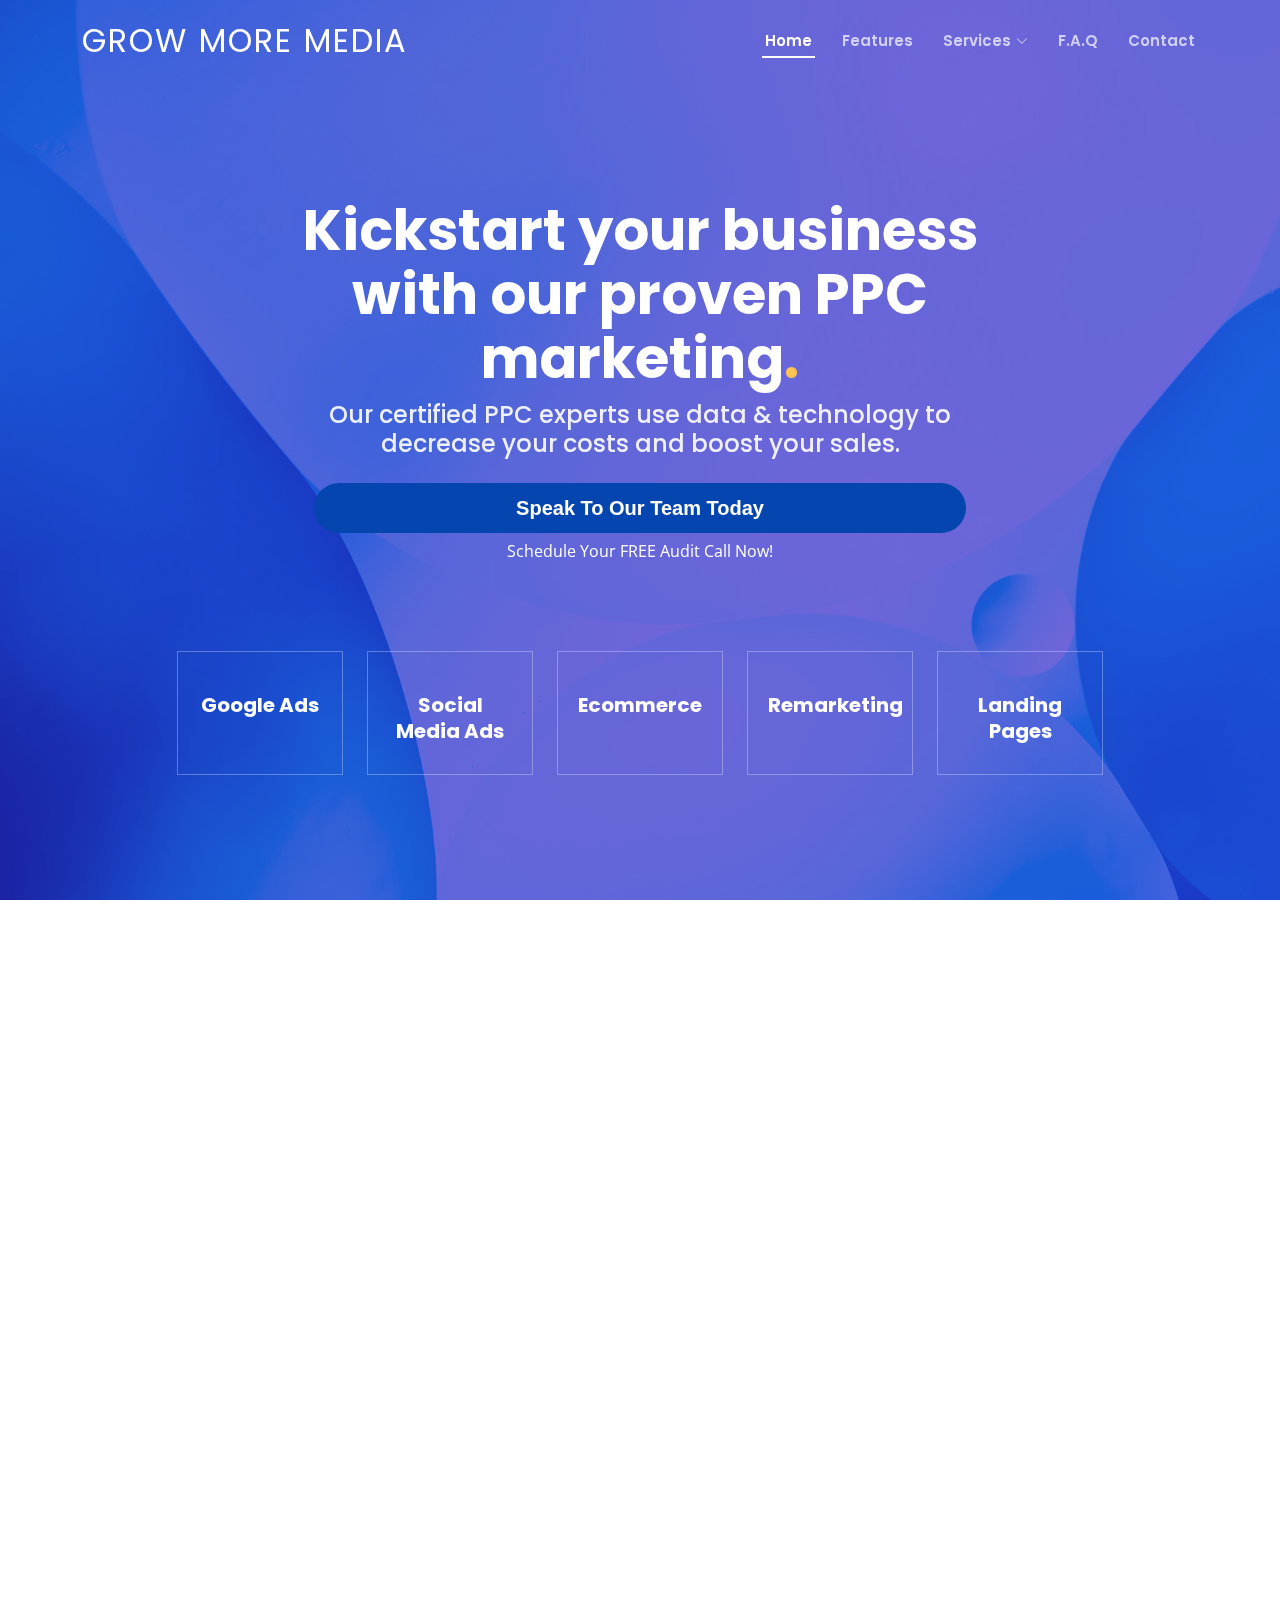
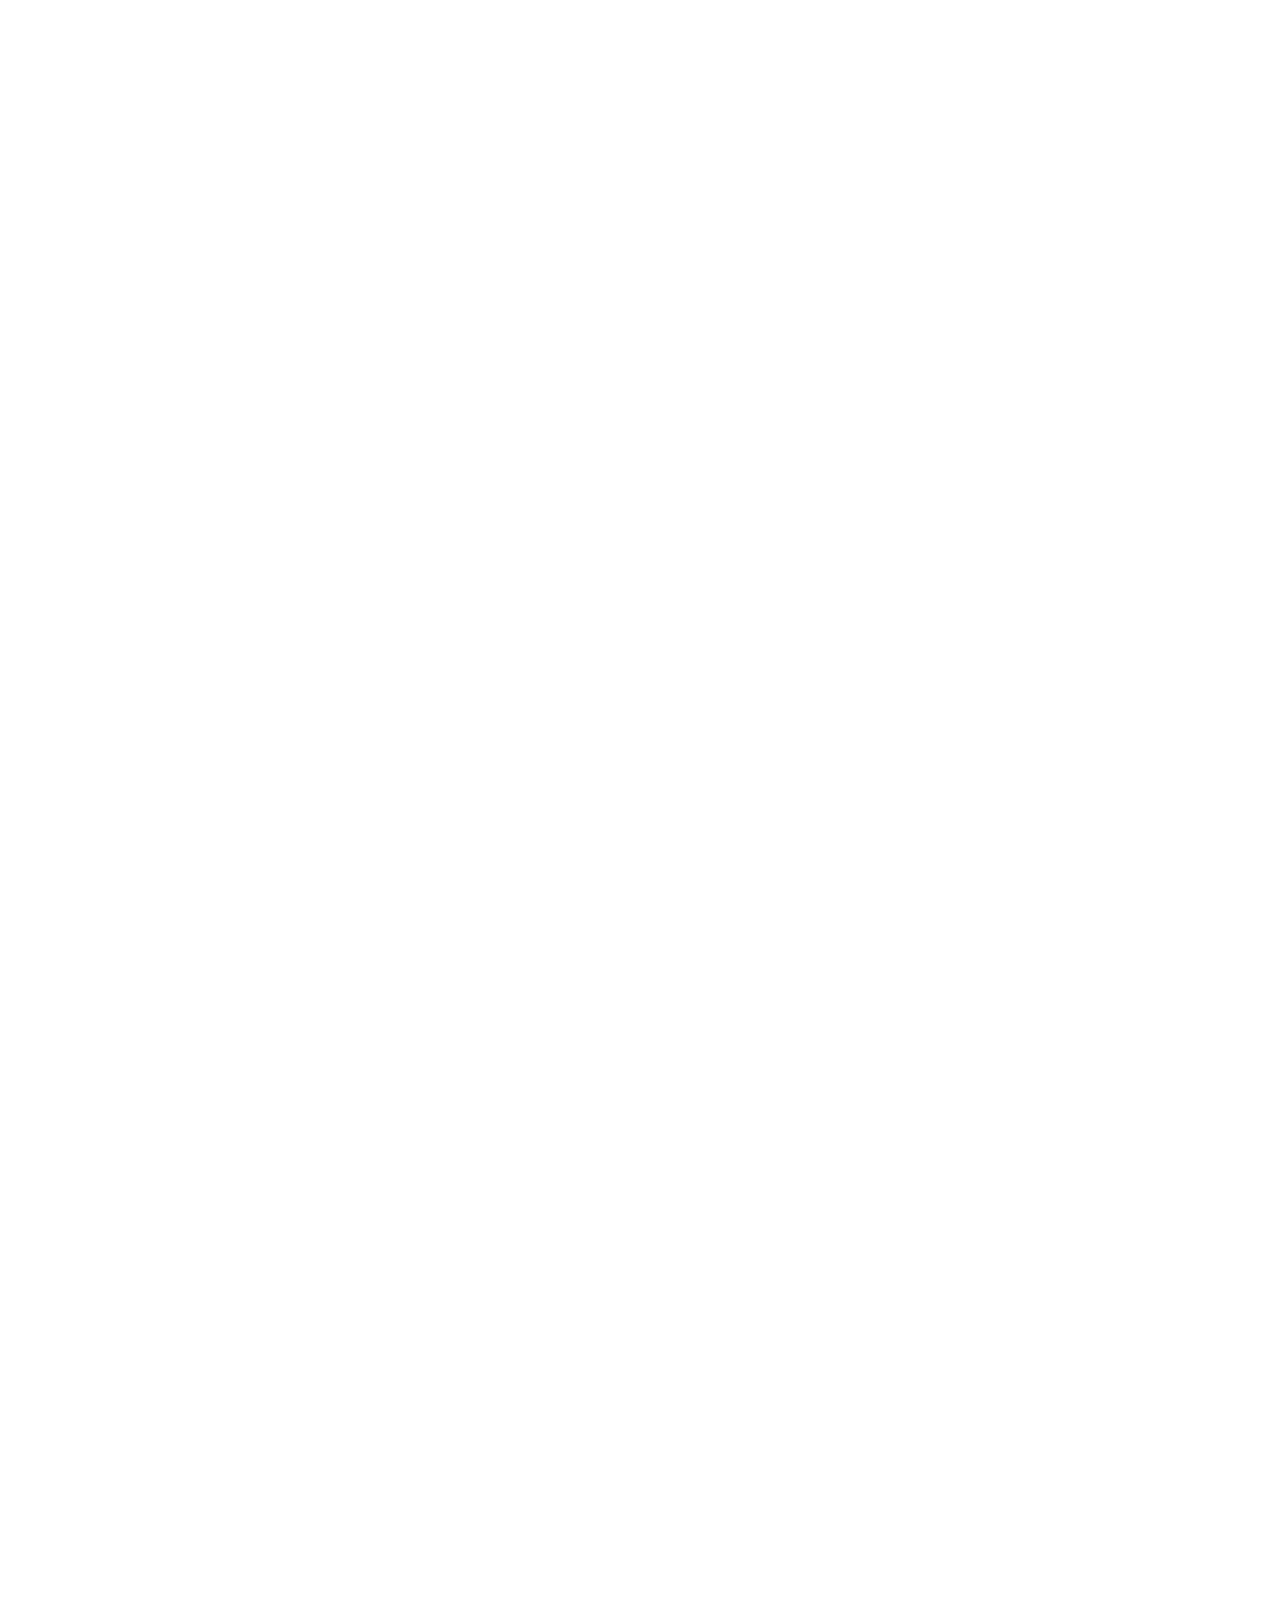
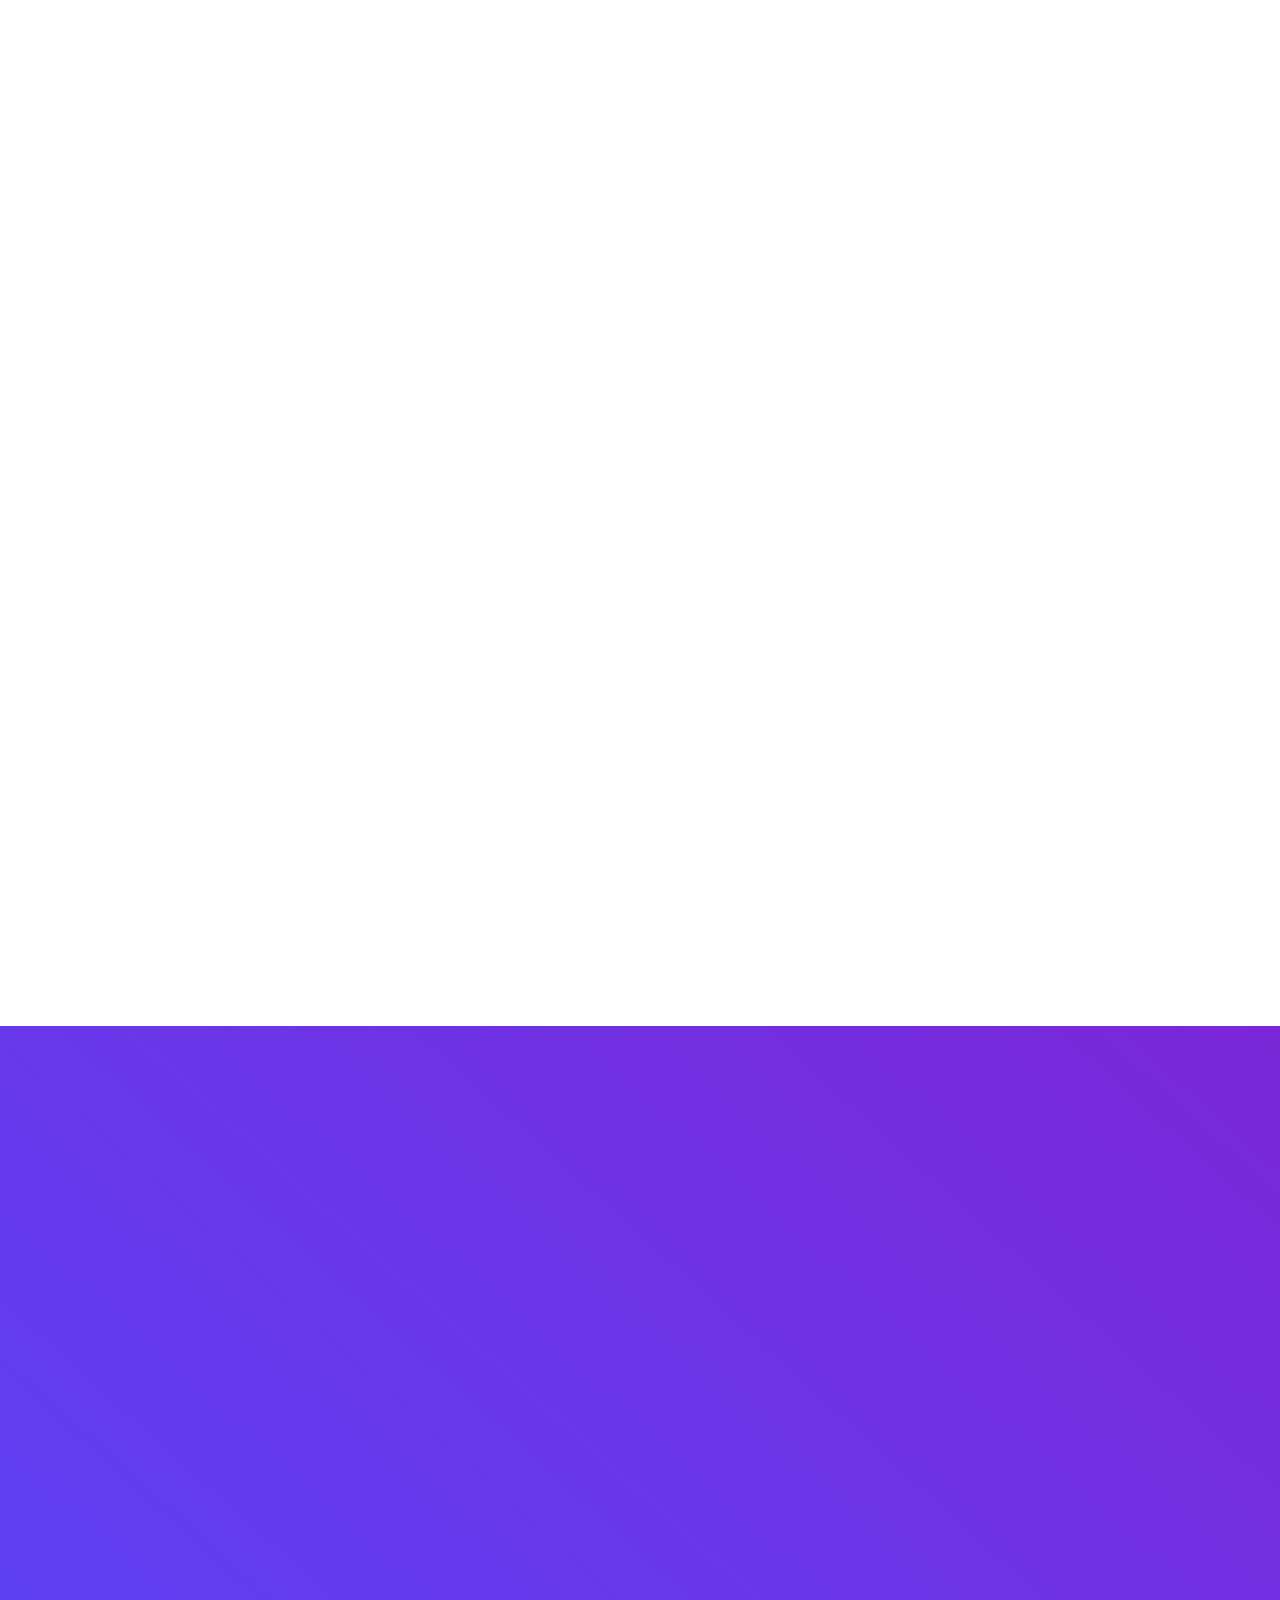
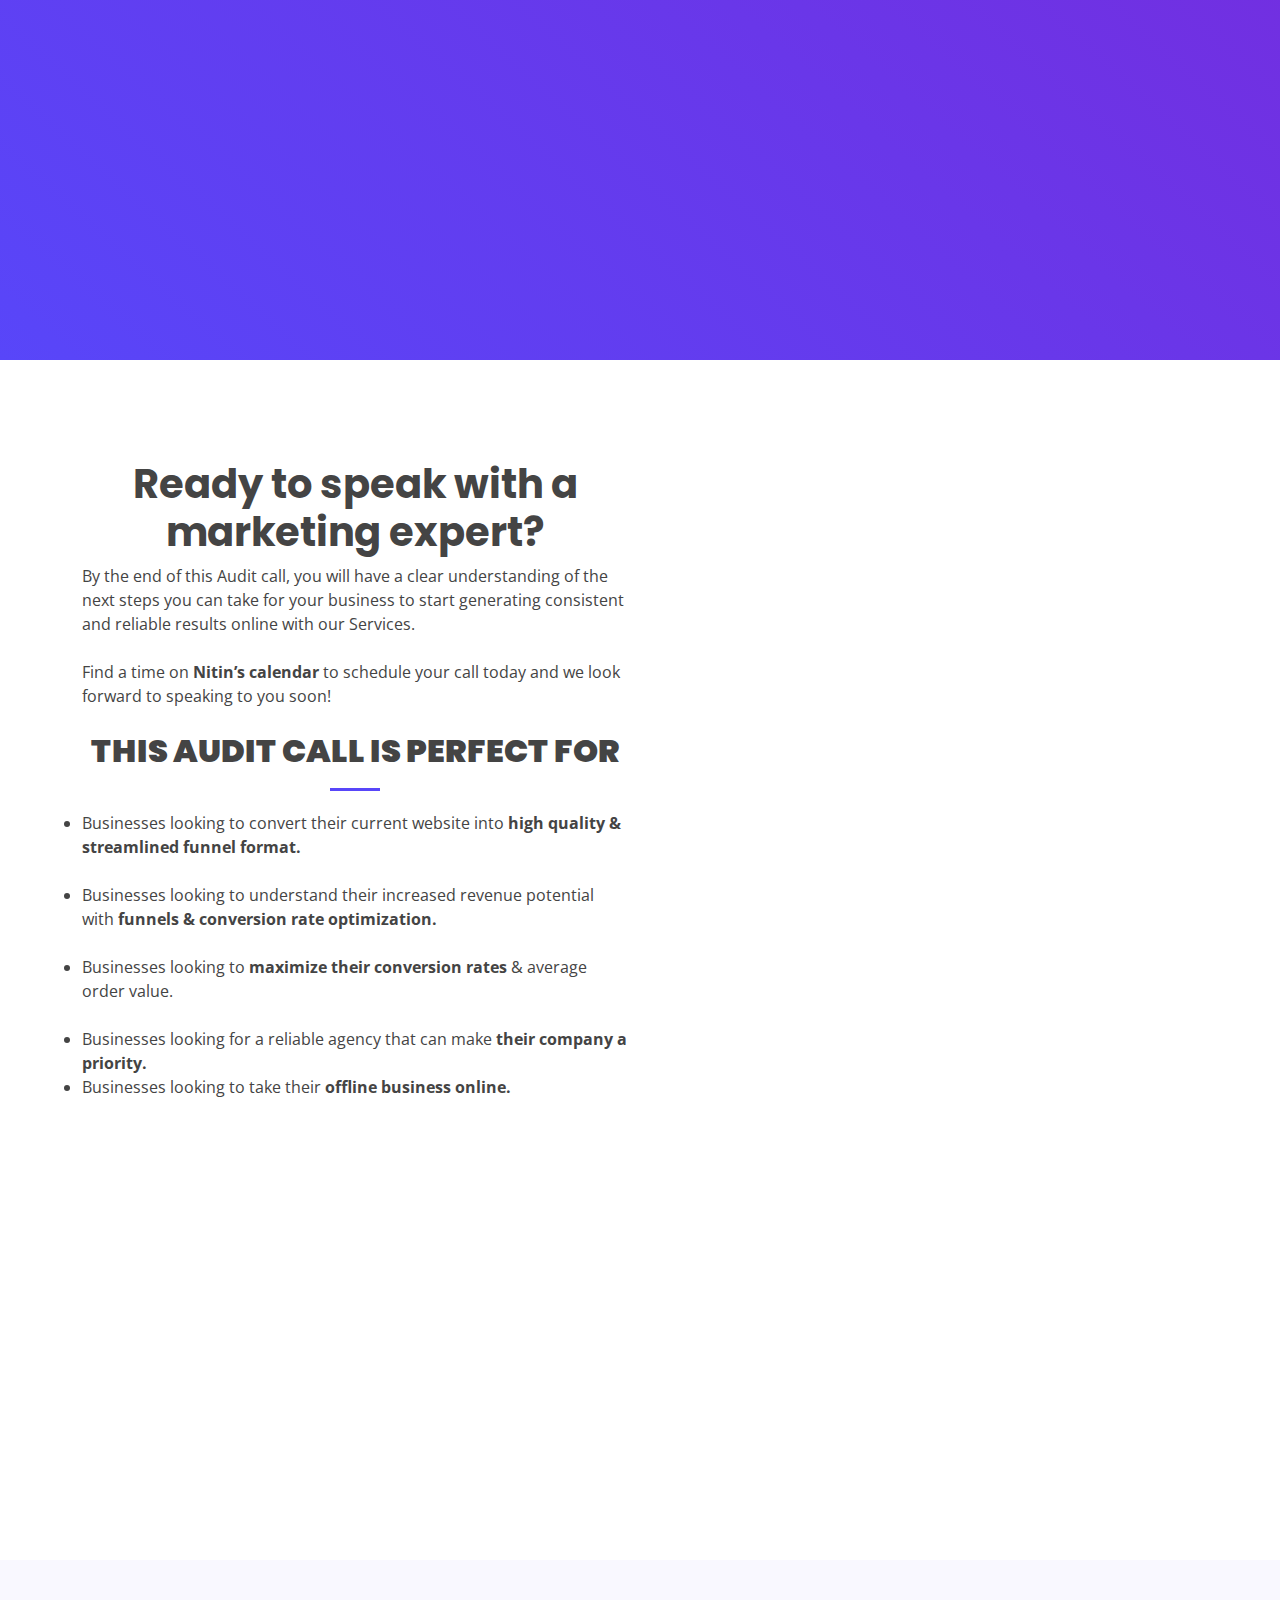
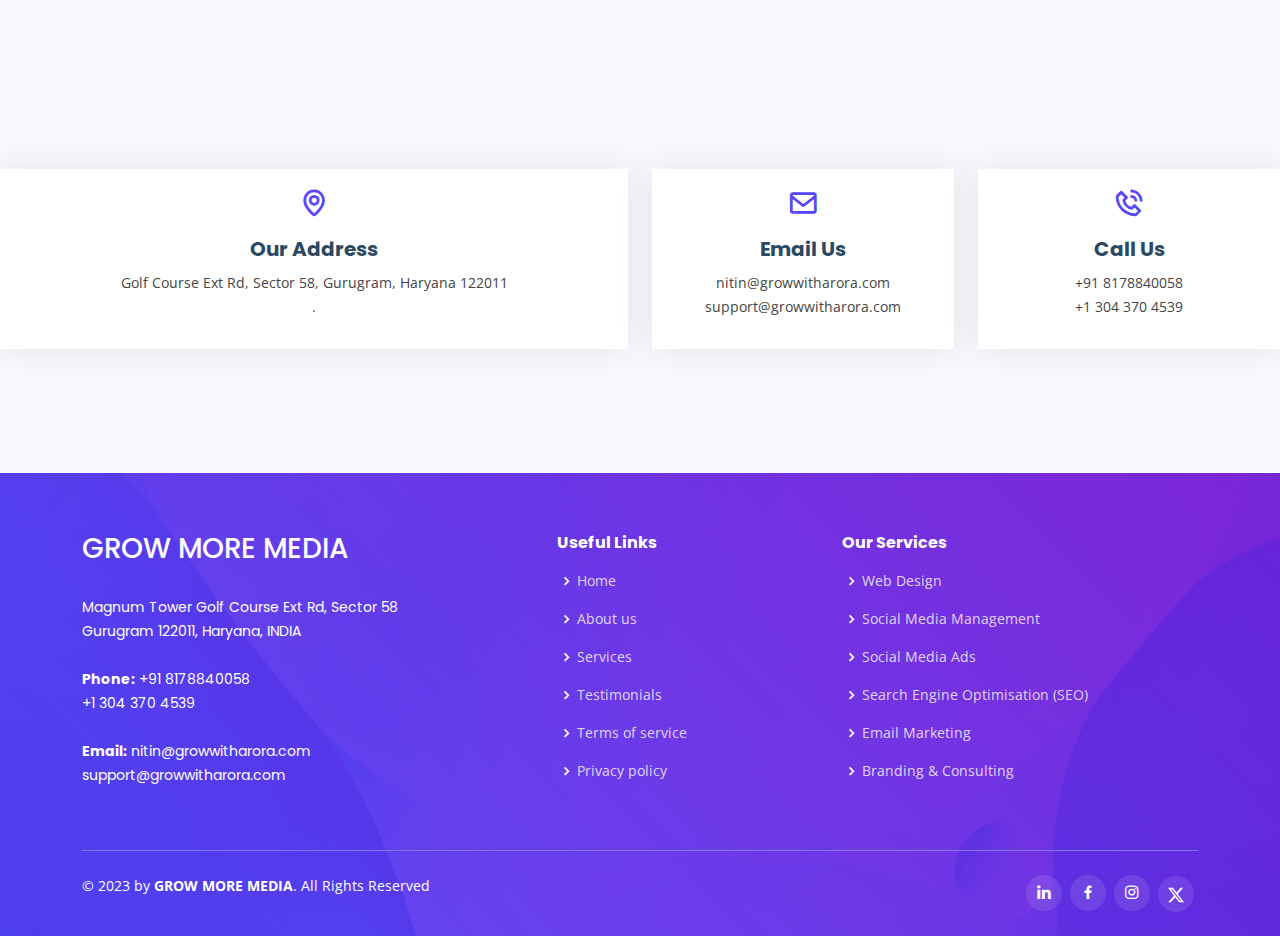
==== commit 1a7273f2: "Update ads.html" ====
--- a/ads.html
+++ b/ads.html
@@ -44,17 +44,27 @@
       <!-- Uncomment below if you prefer to use an image logo -->
       <!-- <a href="index.html" class="logo"><img src="assets/img/logo.png" alt="" class="img-fluid"></a>-->
 
-      <nav id="navbar" class="navbar">
+       <nav id="navbar" class="navbar">
         <ul>
           <li><a class="nav-link scrollto active" href="#hero">Home</a></li>
           <li><a class="nav-link scrollto active" href="#features">Features</a></li>
+          <li class="dropdown"><a href="#services"><span>Services</span> <i class=" bi-chevron-down"></i></a>
+            <ul>
+              <li><a href="web-design.html">Website Designing</a></li>
+              <li><a href="social-media.html">Social Media Management</a></li>
+              <li><a href="ads.html">Social Media Ads</a></li>
+              <li><a href="seo.html">Search Engine Optimisation (SEO)
+              </a></li>
+              <li><a href="email.html">Email Marketing</a></li>
+              <li><a href="branding.html">Branding & Consulting </a></li>
+            </ul>
+          </li>
           <li><a class="nav-link scrollto active" href="#faq">F.A.Q</a></li>
           <li><a class="nav-link scrollto" href="#talk">Contact</a></li>
           
         </ul>
         <i class="bi bi-list mobile-nav-toggle"></i>
       </nav><!-- .navbar -->
-
     </div>
   </header><!-- End Header -->
 
@@ -290,7 +300,7 @@
       <div class="container" data-aos="fade-up">
 
         <div class="section-title">
-          <h2>What are social media ads?</h2>
+          <h2>FREQUENTLY ASKED QUESTIONS</h2>
         </div>
 
         <div class="faq-list">
@@ -349,13 +359,14 @@
 
       <div class=" section-title col-md-6" style="text-align: left;">
 
-        <h1> <b> Ready to speak with a  marketing expert? </b> </h1>
-         
-  
+            <h1 style="text-align: center;"> <b> Ready to speak with a  marketing expert? </b> </h1>
+       
+
 <p>By the end of this Audit call, you will have a clear understanding of the next steps you can take for your business to start generating consistent and reliable results online with our Services. <br><br>
-  Find a time on <b> Nitin’s calendar </b> to schedule your call today and we look forward to speaking to you soon!</p><br>
-
-<h2> <b> THIS AUDIT CALL IS PERFECT FOR: </b> </h2>
+Find a time on <b> Nitin’s calendar </b> to schedule your call today and we look forward to speaking to you soon!</p><br>
+
+<h2 style="text-align: center;"> <b> THIS AUDIT CALL IS PERFECT FOR </b> </h2>
+
 
 
 
@@ -368,14 +379,14 @@
 </div>
       <div class="col-md-6">
     <!-- Calendly inline widget begin -->
-<div class="calendly-inline-widget" data-url="https://calendly.com/chandraketu2030/30min" style="min-width:320px;height:920px;"></div>
+<div class="calendly-inline-widget" data-url="https://calendly.com/growwitharora/demo_call" style="min-width:320px;height:1000px;"></div>
 <script type="text/javascript" src="https://assets.calendly.com/assets/external/widget.js" async></script>
 <!-- Calendly inline widget end -->
       </div>
 
     </div>      
   </div>
-</section><!-- End Talk Section -->
+</section><!-- End Team Section -->
 
     <!-- ======= Contact Section ======= -->
     <section id="contact" class="contact section-bg">
@@ -432,7 +443,7 @@
              
               Magnum Tower
               Golf Course Ext Rd, Sector 58 <br> 
-              Gurugram 122011, Haryana , INDIA <br> <br>
+              Gurugram 122011, Haryana, INDIA <br> <br>
               
               <strong>Phone:</strong> +91 8178840058<br>
               +1 304 370 4539 <br><br>
@@ -444,10 +455,10 @@
           <div class="col-lg-3 col-md-3 footer-links">
             <h4>Useful Links</h4>
             <ul>
-              <li><i class="bx bx-chevron-right"></i> <a href="#hero">Home</a></li>
-              <li><i class="bx bx-chevron-right"></i> <a href="#about">About us</a></li>
-              <li><i class="bx bx-chevron-right"></i> <a href="#services">Services</a></li>
-              <li><i class="bx bx-chevron-right"></i> <a href="#testimonials">Testimonials</a></li>
+              <li><i class="bx bx-chevron-right"></i> <a href="index.html">Home</a></li>
+              <li><i class="bx bx-chevron-right"></i> <a href="index.html#about">About us</a></li>
+              <li><i class="bx bx-chevron-right"></i> <a href="index.html#services">Services</a></li>
+              <li><i class="bx bx-chevron-right"></i> <a href="index.html#testimonials">Testimonials</a></li>
               <li><i class="bx bx-chevron-right"></i> <a href="terms.html">Terms of service</a></li>
               <li><i class="bx bx-chevron-right"></i> <a href="privacy.html">Privacy policy</a></li>
             </ul>
